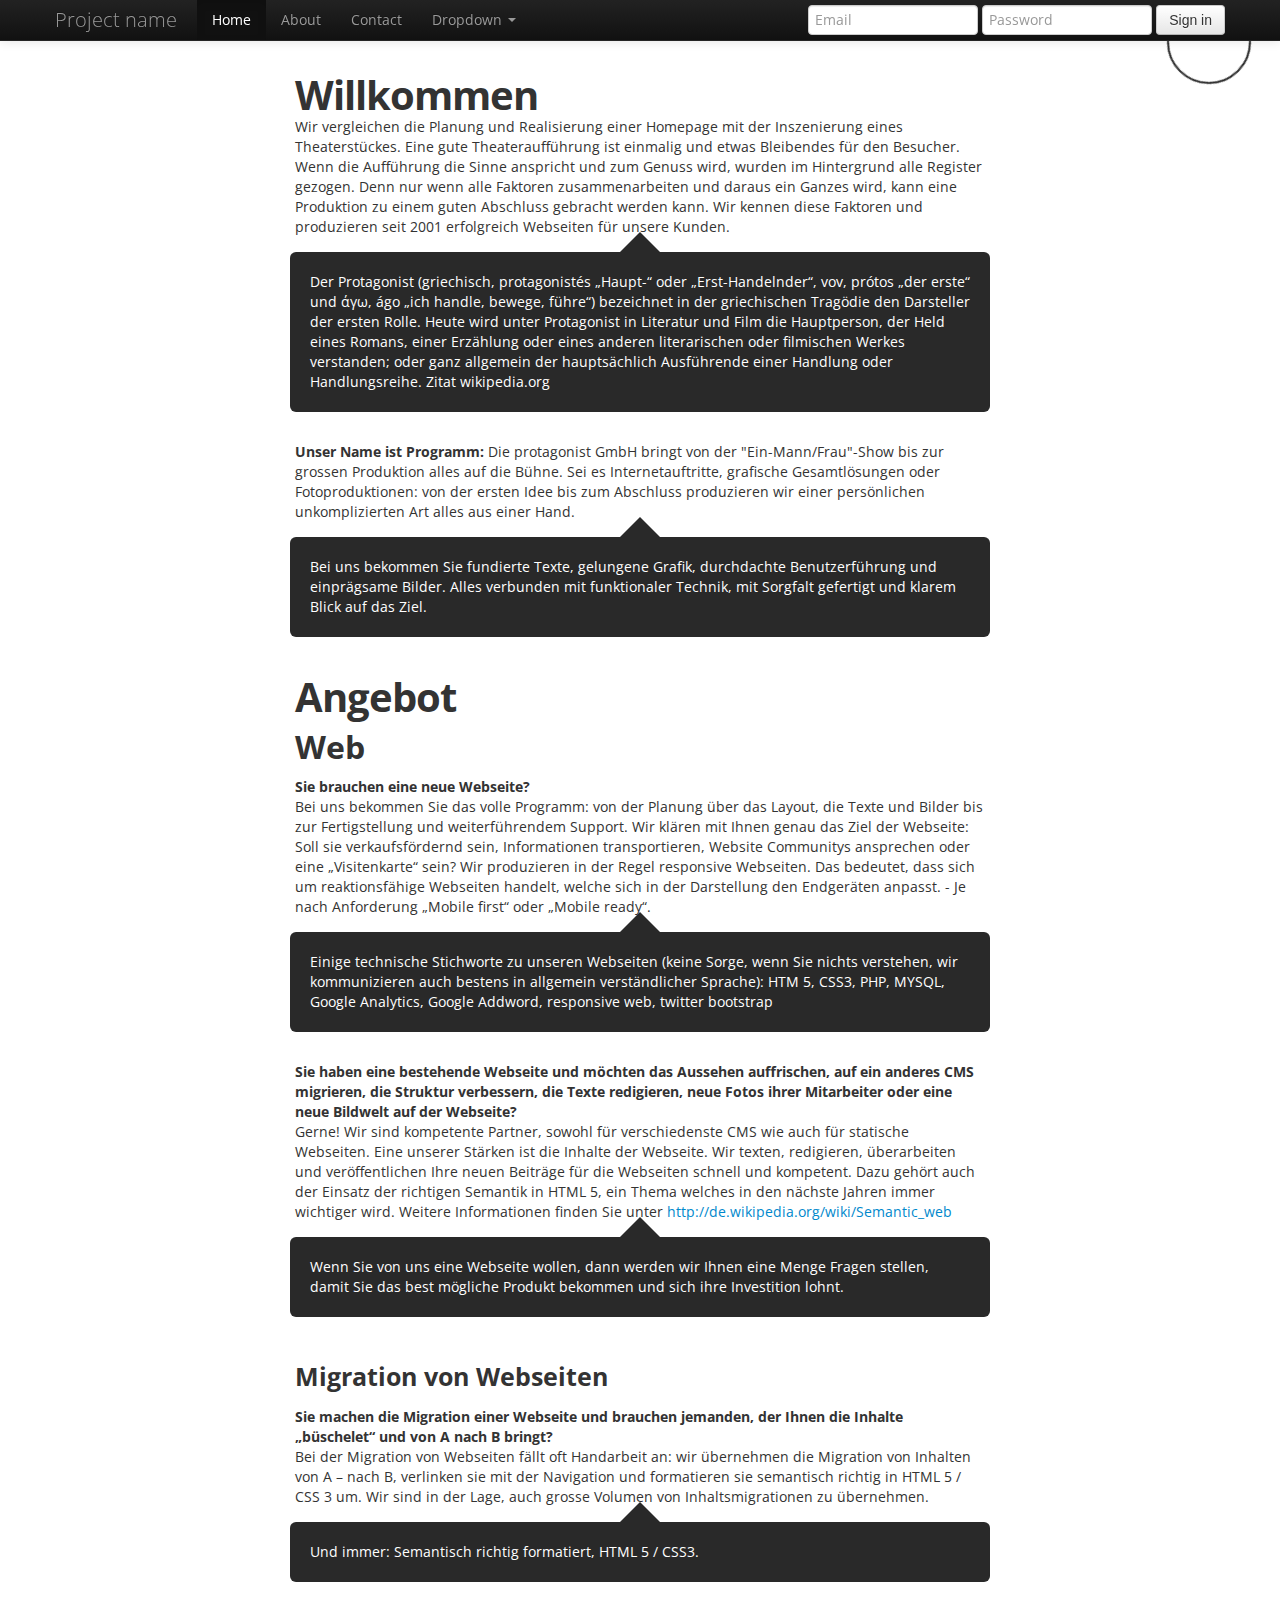
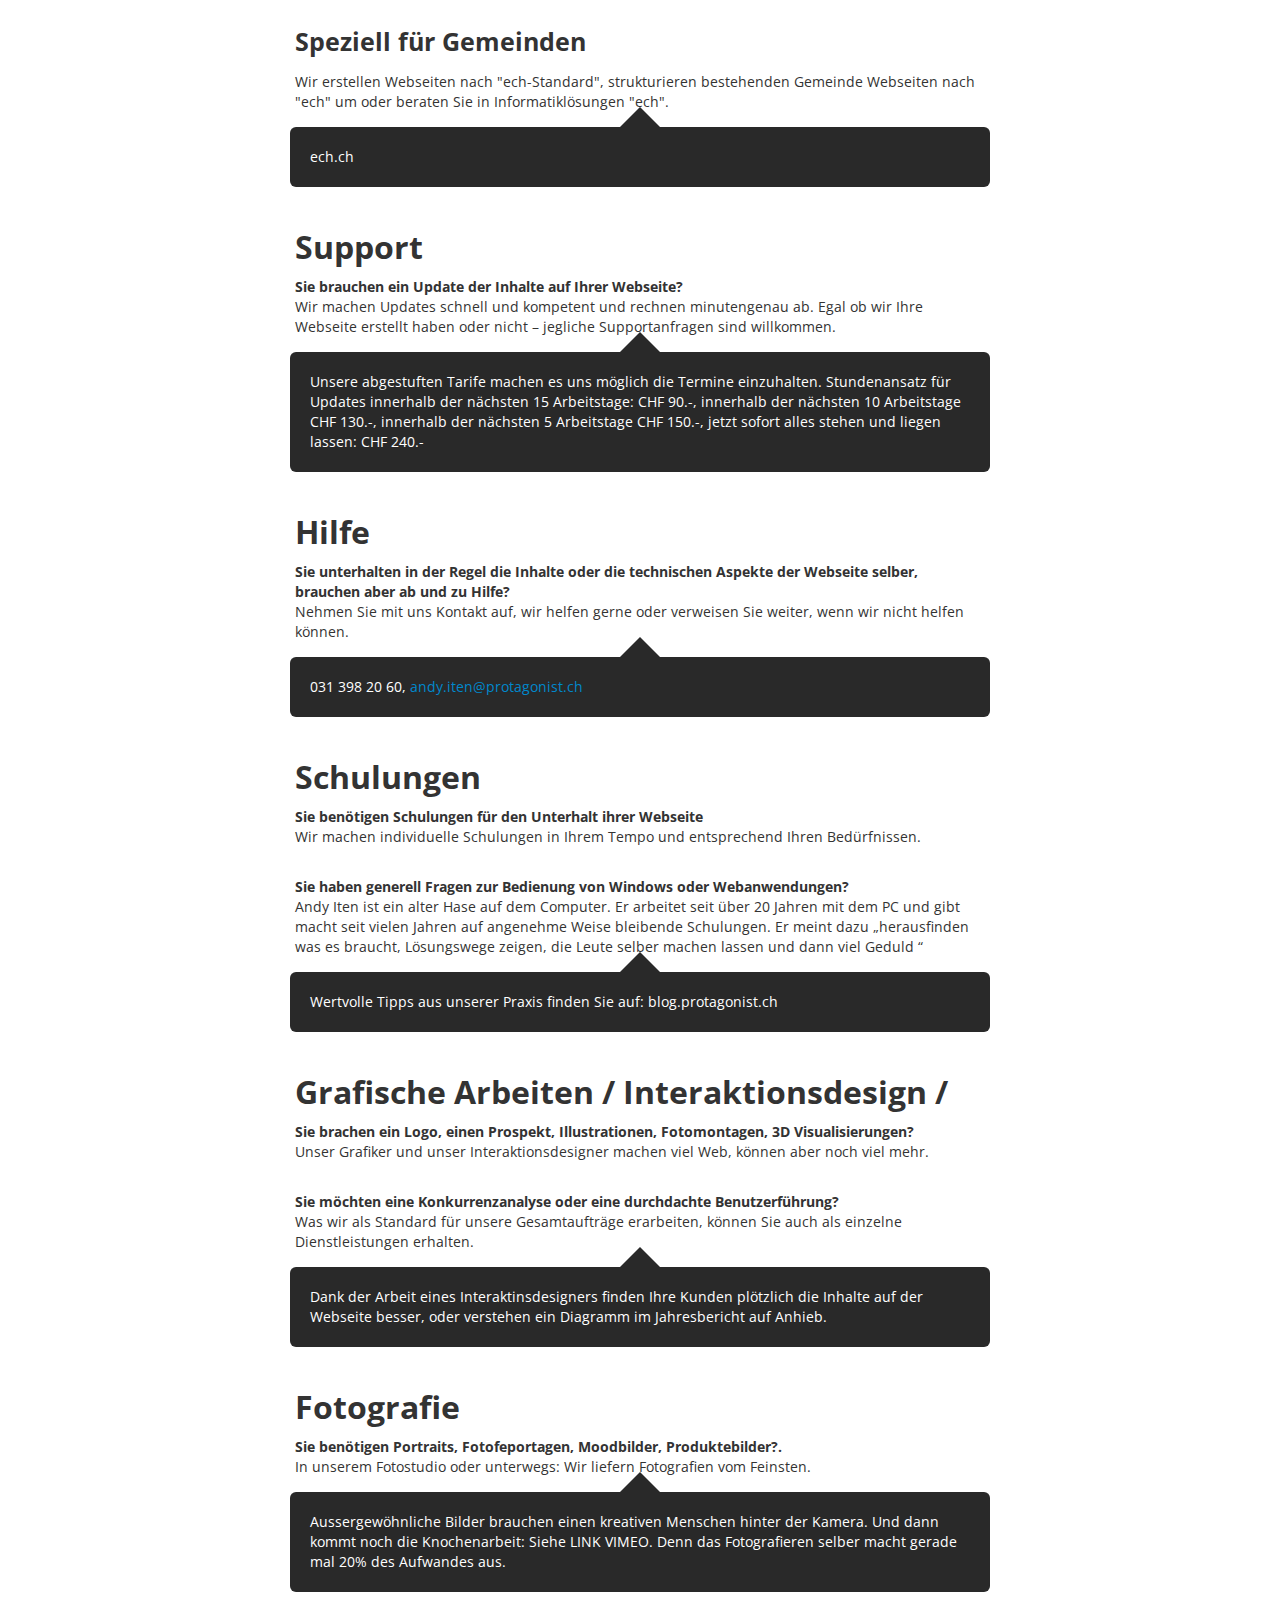
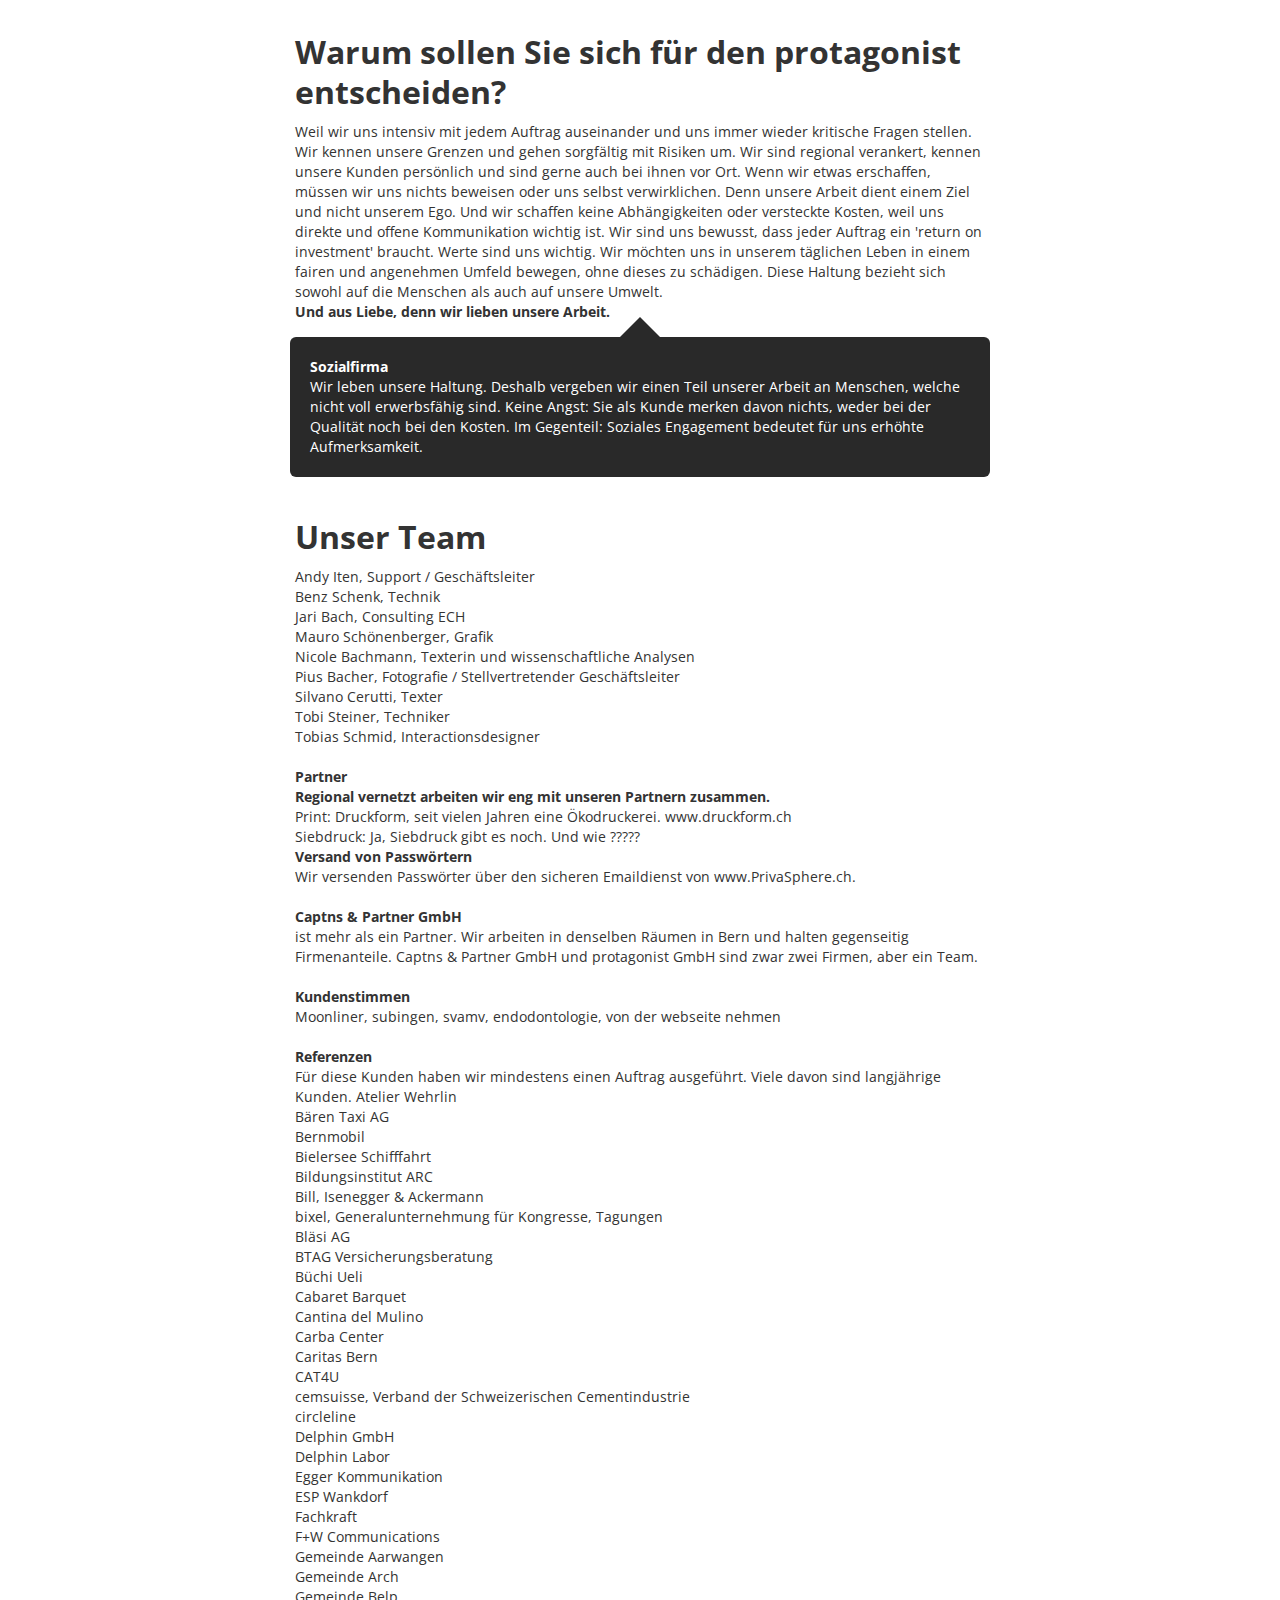
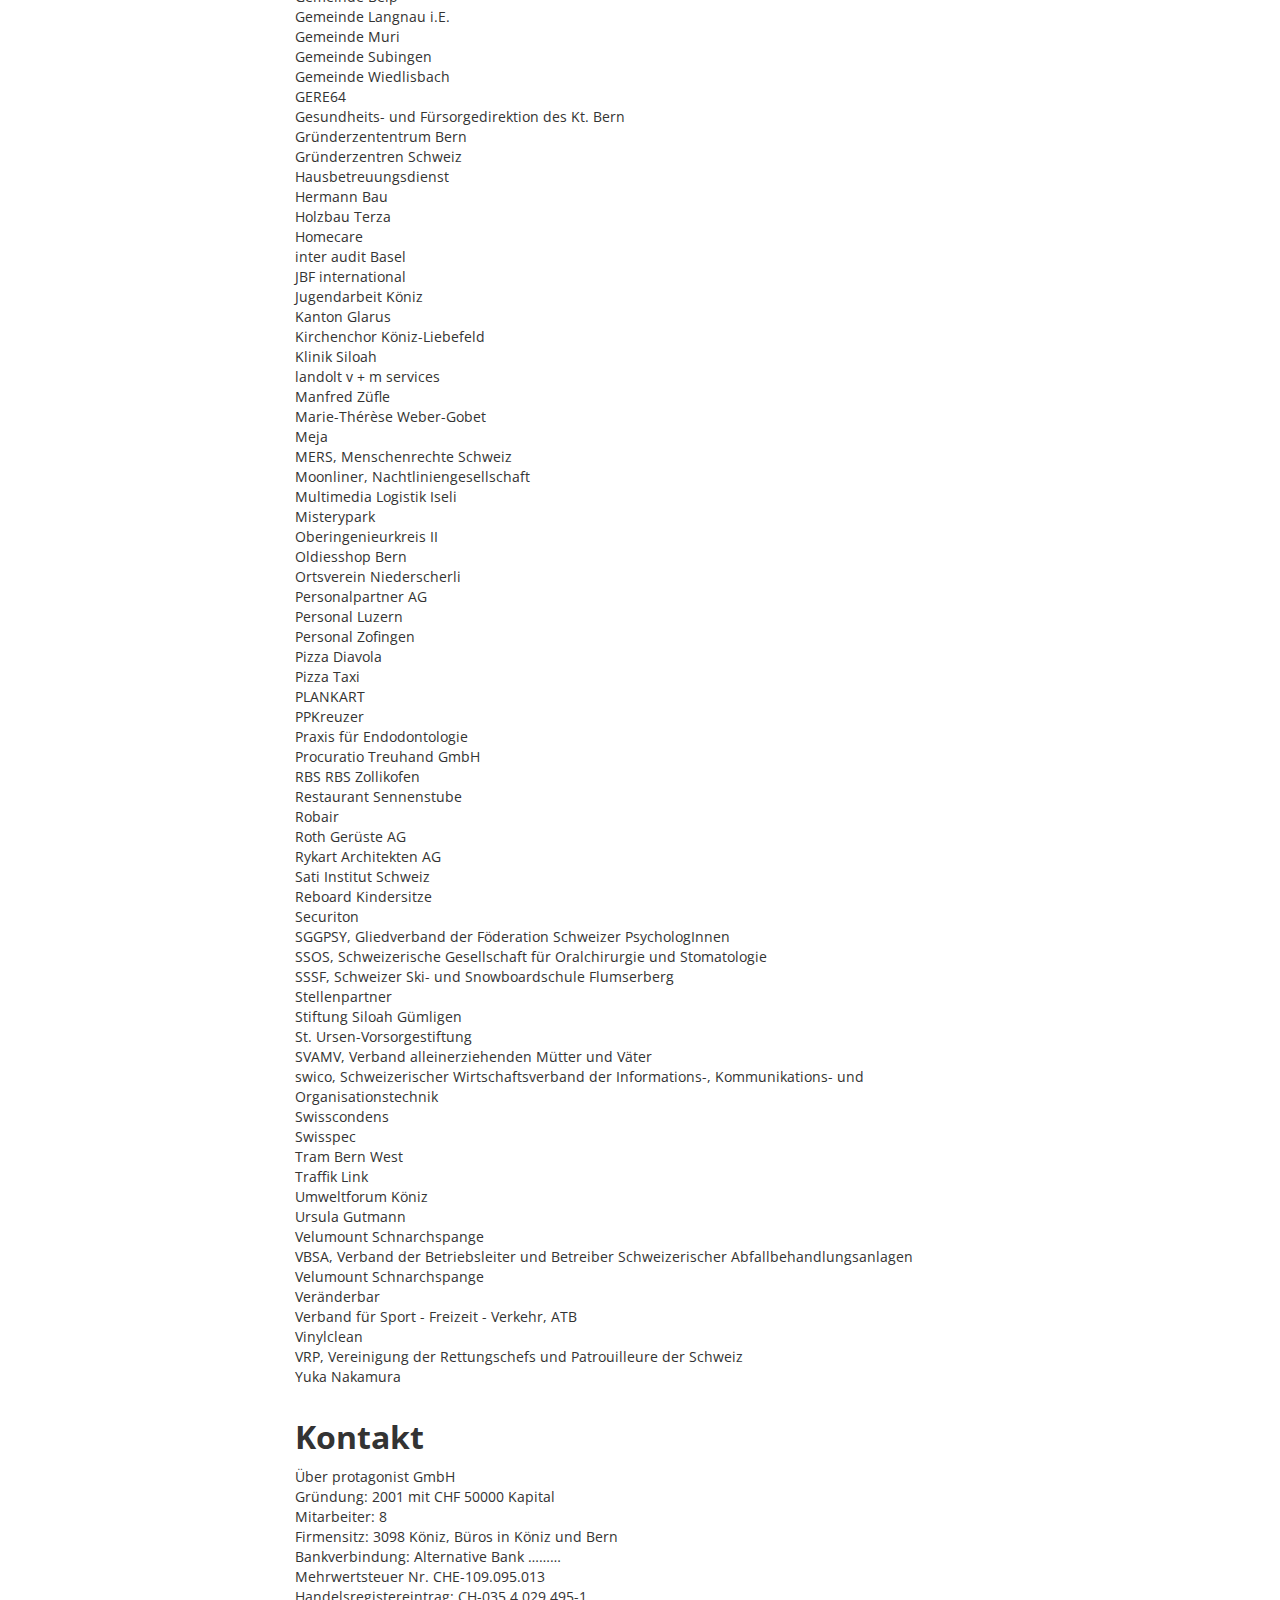
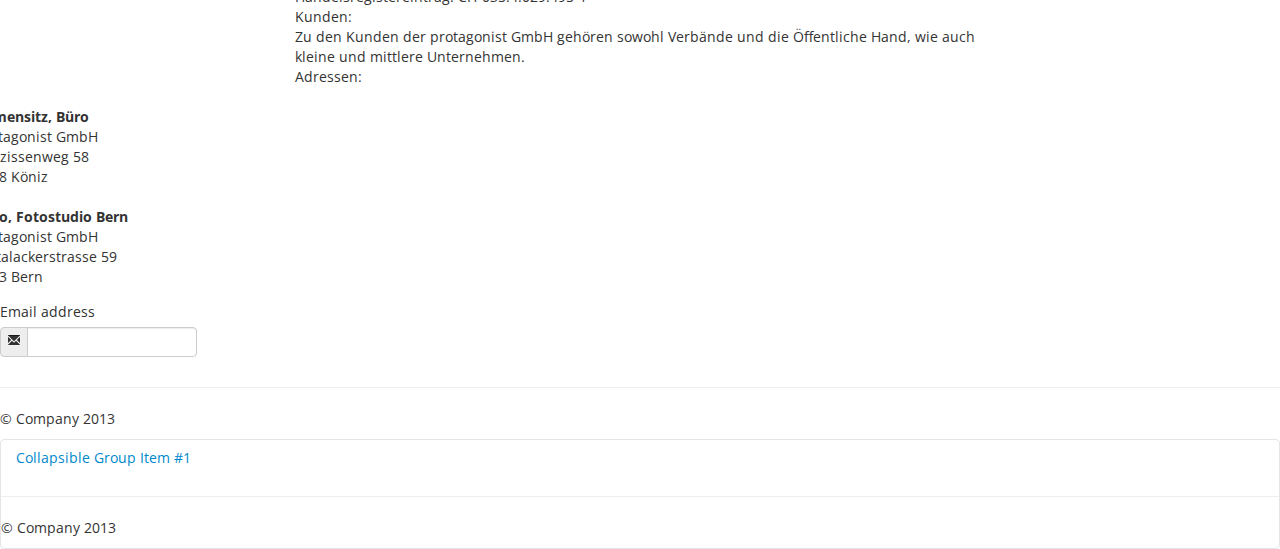
==== _index_preview.html @ 6f28ffce "Merge branch 'master' of https://github.com/tobinski/protagonist.git" ====
<!DOCTYPE html>
<html lang="de">
  <head>
    <meta charset="utf-8">
    <title>Bootstrap, from Twitter</title>
    <meta name="viewport" content="width=device-width, initial-scale=1.0">
    <meta name="description" content="">
    <meta name="author" content="">
	

    <!-- Le styles -->
    <link href="css/bootstrap.css" rel="stylesheet">
    <style type="text/css">
      body {
        padding-top: 60px;
        padding-bottom: 40px;
      }
    </style>
    <link href="css/bootstrap-responsive.css" rel="stylesheet">
    <link href="css/style.css" rel="stylesheet">

    <!-- HTML5 shim, for IE6-8 support of HTML5 elements -->
    <!--[if lt IE 9]>
      <script src="js/html5shiv.js"></script>
    <![endif]-->

    <!-- Fav and touch icons -->
    <link rel="apple-touch-icon-precomposed" sizes="144x144" href="ico/apple-touch-icon-144-precomposed.png">
    <link rel="apple-touch-icon-precomposed" sizes="114x114" href="ico/apple-touch-icon-114-precomposed.png">
    <link rel="apple-touch-icon-precomposed" sizes="72x72" href="ico/apple-touch-icon-72-precomposed.png">
    <link rel="apple-touch-icon-precomposed" href="ico/apple-touch-icon-57-precomposed.png">
    <link rel="shortcut icon" href="ico/favicon.png">
  </head>

  <body>

    <div class="navbar navbar-inverse navbar-fixed-top">
      <div class="navbar-inner">
        <div class="container">
          <button type="button" class="btn btn-navbar" data-toggle="collapse" data-target=".nav-collapse">
            <span class="icon-bar"></span>
            <span class="icon-bar"></span>
            <span class="icon-bar"></span>
          </button>
          <a class="brand" href="#">Project name</a>
          <div class="nav-collapse collapse">
            <ul class="nav">
              <li class="active"><a href="#">Home</a></li>
              <li><a href="#about">About</a></li>
              <li><a href="#contact">Contact</a></li>
              <li class="dropdown">
                <a href="#" class="dropdown-toggle" data-toggle="dropdown">Dropdown <b class="caret"></b></a>
                <ul class="dropdown-menu">
                  <li><a href="#">Action</a></li>
                  <li><a href="#">Another action</a></li>
                  <li><a href="#">Something else here</a></li>
                  <li class="divider"></li>
                  <li class="nav-header">Nav header</li>
                  <li><a href="#">Separated link</a></li>
                  <li><a href="#">One more separated link</a></li>
                </ul>
              </li>
            </ul>
            <form class="navbar-form pull-right">
              <input class="span2" type="text" placeholder="Email">
              <input class="span2" type="password" placeholder="Password">
              <button type="submit" class="btn">Sign in</button>
            </form>
          </div><!--/.nav-collapse -->
        </div>
      </div>
    </div>

    <div class="container" id="container">

      <!-- Main hero unit for a primary marketing message or call to action -->
      <div class="protago-main1">
        <h1>Willkommen</h1>
        <p>Wir vergleichen die Planung und Realisierung einer Homepage mit der Inszenierung eines Theaterstückes. 
			Eine gute Theateraufführung ist einmalig und etwas Bleibendes für den Besucher. Wenn die Aufführung die Sinne anspricht und zum Genuss wird, wurden im Hintergrund alle Register gezogen. Denn nur wenn alle Faktoren zusammenarbeiten und daraus ein Ganzes wird, kann eine Produktion zu einem guten Abschluss gebracht werden kann. Wir kennen diese Faktoren und produzieren seit 2001 erfolgreich Webseiten für unsere Kunden. 
	</p>
        
      </div>
      <div class="protago-main3">
                <p>Der Protagonist (griechisch, protagonistés „Haupt-“ oder „Erst-Handelnder“, vov, prótos „der erste“ und άγω, ágo „ich handle, bewege, führe“) bezeichnet in der griechischen Tragödie den Darsteller der ersten Rolle. 
Heute wird unter Protagonist in Literatur und Film die Hauptperson, der Held eines Romans, einer Erzählung oder eines anderen literarischen oder filmischen Werkes verstanden; oder ganz allgemein der hauptsächlich Ausführende einer Handlung oder Handlungsreihe.
Zitat wikipedia.org
	</p>
        
      </div>
      <div class="protago-main1">
                <p><strong>Unser Name ist Programm:</strong> Die protagonist GmbH bringt von der "Ein-Mann/Frau"-Show bis zur grossen Produktion alles auf die Bühne. Sei es Internetauftritte, grafische Gesamtlösungen oder Fotoproduktionen: von der ersten Idee bis zum Abschluss produzieren wir einer persönlichen unkomplizierten Art alles aus einer Hand.</p>
              </div>
			  
			  <div class="protago-main3">
                <p>Bei uns bekommen Sie fundierte Texte, gelungene Grafik, durchdachte Benutzerführung und einprägsame Bilder. Alles verbunden mit funktionaler Technik, mit Sorgfalt gefertigt und klarem Blick auf das Ziel.</p>
            </div>
	  
			  
      <div class="protago-main1">
	  <h1>Angebot</h1>
	  <h2>Web</h2>	  
                <p><strong>Sie brauchen eine neue Webseite?</strong><br />Bei uns bekommen Sie das volle Programm: von der Planung  über das Layout, die Texte und Bilder bis zur Fertigstellung und weiterführendem Support. Wir klären mit Ihnen genau das Ziel der Webseite: Soll sie verkaufsfördernd sein, Informationen transportieren, Website Communitys ansprechen oder eine „Visitenkarte“ sein?  Wir produzieren in der Regel responsive Webseiten. Das bedeutet, dass sich um reaktionsfähige Webseiten handelt,  welche sich  in der Darstellung  den Endgeräten anpasst. - Je nach Anforderung  „Mobile first“ oder „Mobile ready“. </p>
              </div>
			  
      
      <div class="protago-main3">
                <p>Einige technische Stichworte zu unseren Webseiten (keine Sorge, wenn Sie nichts verstehen, wir kommunizieren auch bestens in allgemein verständlicher Sprache):  HTM 5, CSS3, PHP, MYSQL, Google Analytics, Google Addword, responsive web, twitter bootstrap</p>
             </div>
			 
      <div class="protago-main1">
        <p><strong>Sie haben eine bestehende Webseite und möchten das Aussehen auffrischen, auf ein anderes CMS migrieren, die Struktur verbessern, die Texte redigieren, neue Fotos ihrer Mitarbeiter oder eine neue Bildwelt auf der Webseite?</strong> <br /> Gerne! Wir sind kompetente Partner, sowohl für verschiedenste CMS wie auch für statische Webseiten.  Eine unserer Stärken ist die Inhalte der Webseite. Wir texten, redigieren, überarbeiten und veröffentlichen  Ihre neuen Beiträge für die Webseiten schnell und kompetent.  Dazu gehört auch der Einsatz der richtigen Semantik  in HTML 5, ein Thema welches in den nächste Jahren immer wichtiger wird. Weitere Informationen finden Sie unter <a href="http://de.wikipedia.org/wiki/Semantic_web"> http://de.wikipedia.org/wiki/Semantic_web</a></p>
             </div>
      <div class="protago-main3">
        <p>Wenn Sie von uns eine Webseite wollen, dann werden wir Ihnen eine Menge Fragen stellen, damit Sie das best mögliche Produkt bekommen und sich ihre Investition lohnt. </p>
             </div>
      <div class="protago-main1">
        <h3>Migration von Webseiten</h3>
        <p><strong>Sie machen die Migration einer Webseite und brauchen jemanden, der Ihnen die Inhalte „büschelet“ und von A nach B bringt?</strong><br /> Bei der Migration von Webseiten fällt oft Handarbeit an: wir übernehmen die Migration von Inhalten von A – nach B, verlinken sie mit der Navigation und formatieren sie semantisch richtig in HTML 5 / CSS 3 um.  Wir sind in der Lage, auch grosse Volumen von Inhaltsmigrationen zu übernehmen.  </p>
           </div>
		   
      <div class="protago-main3">        
        <p>Und immer: Semantisch richtig formatiert, HTML 5 / CSS3.  </p>
            </div>
	  
	  
      <div class="protago-main1">
        <h3>Speziell für Gemeinden</h3>
        <p>Wir erstellen Webseiten nach "ech-Standard", strukturieren bestehenden Gemeinde Webseiten nach "ech" um oder beraten Sie in Informatiklösungen "ech". </p>
              </div>
	  
      <div class="protago-main3">
                <p>ech.ch  </p>
              </div>
			  
      <div class="protago-main1">
        <h2>Support</h2>
        <p><strong>Sie brauchen ein Update der Inhalte auf  Ihrer Webseite?</strong><br /> Wir machen Updates schnell und kompetent und rechnen minutengenau ab. Egal ob wir Ihre Webseite erstellt haben oder nicht – jegliche Supportanfragen sind willkommen. </p>
              </div>
			 
		<div class="protago-main3">
                <p>Unsere abgestuften Tarife machen es uns möglich die Termine einzuhalten.  Stundenansatz für Updates innerhalb der nächsten 15 Arbeitstage: CHF 90.-, innerhalb der nächsten 10 Arbeitstage CHF 130.-, innerhalb der nächsten 5 Arbeitstage CHF 150.-, jetzt sofort alles stehen und liegen lassen: CHF 240.-</p>
              </div>
			  
		<div class="protago-main1">
        <h2>Hilfe</h2>
        <p><strong>Sie unterhalten in der Regel die Inhalte oder die technischen Aspekte der Webseite selber, brauchen aber ab und zu Hilfe? </strong><br /> Nehmen Sie mit uns Kontakt auf, wir helfen gerne oder verweisen Sie weiter, wenn wir nicht helfen können. </p>
              </div>
			  
		<div class="protago-main3">
                <p>031 398 20 60, <a href="mailto:"andy.iten@protagonist.ch </a>andy.iten@protagonist.ch</a></p>
              </div>
			  
		<div class="protago-main1">
        <h2>Schulungen</h2>
        <p><strong>Sie benötigen Schulungen für den Unterhalt ihrer Webseite</strong><br /> Wir machen individuelle Schulungen in Ihrem Tempo und entsprechend Ihren Bedürfnissen. </p><br />
		<p><strong>Sie haben generell Fragen zur Bedienung von Windows oder Webanwendungen? </strong><br /> Andy Iten ist ein alter Hase auf dem Computer. Er arbeitet seit über 20 Jahren mit dem PC und gibt macht seit vielen Jahren auf angenehme Weise bleibende Schulungen.  Er meint dazu „herausfinden was es braucht, Lösungswege zeigen, die Leute selber machen lassen und dann viel Geduld “ </p>
              </div>
		
		<div class="protago-main3">
                <p>Wertvolle Tipps aus unserer Praxis finden Sie auf: blog.protagonist.ch</p>
              </div>	

		<div class="protago-main1">
        <h2>Grafische Arbeiten / Interaktionsdesign / </h2>
        <p><strong>Sie brachen ein Logo, einen Prospekt, Illustrationen, Fotomontagen, 3D Visualisierungen? </strong><br /> Unser Grafiker und unser Interaktionsdesigner machen viel Web, können aber noch viel mehr. </p><br />
		 <p><strong>Sie möchten eine Konkurrenzanalyse oder eine durchdachte Benutzerführung? </strong><br /> Was wir als Standard für unsere Gesamtaufträge erarbeiten, können Sie auch als einzelne Dienstleistungen erhalten.  </p>
              </div>	

		<div class="protago-main3">
                <p>Dank der Arbeit eines Interaktinsdesigners finden Ihre Kunden plötzlich die Inhalte auf der Webseite besser, oder verstehen ein Diagramm im Jahresbericht auf Anhieb. </p>
              </div>	

		<div class="protago-main1">
        <h2>Fotografie</h2>
        <p><strong>Sie benötigen Portraits, Fotofeportagen, Moodbilder, Produktebilder?. </strong><br /> In unserem Fotostudio oder unterwegs: Wir liefern Fotografien vom Feinsten.  </p>
              </div>		
		
		<div class="protago-main3">
                <p>Aussergewöhnliche Bilder brauchen einen kreativen Menschen hinter der Kamera. Und dann kommt noch die Knochenarbeit: Siehe LINK VIMEO. Denn das Fotografieren selber macht gerade mal 20% des Aufwandes aus.   </p>
              </div>	
		
		<div class="protago-main1">
        <h2>Warum sollen Sie sich für den protagonist entscheiden? </h2>
        <p>Weil wir uns intensiv mit jedem Auftrag auseinander und uns immer wieder kritische Fragen stellen. Wir kennen unsere Grenzen und gehen sorgfältig mit Risiken um. 
		Wir sind regional verankert, kennen unsere Kunden persönlich und sind gerne auch bei ihnen vor Ort. Wenn wir etwas erschaffen, müssen wir uns nichts beweisen oder uns selbst verwirklichen. Denn unsere Arbeit dient  einem Ziel und nicht unserem Ego. Und wir schaffen keine Abhängigkeiten oder  versteckte Kosten, weil uns direkte und offene Kommunikation wichtig ist. 
		Wir sind uns bewusst, dass jeder Auftrag ein 'return on investment' braucht.  
		Werte sind uns wichtig. Wir möchten uns in unserem täglichen Leben in einem fairen und angenehmen Umfeld bewegen, ohne dieses zu schädigen. Diese Haltung bezieht sich sowohl  auf die Menschen als auch auf unsere Umwelt. <br />
			<strong>Und aus Liebe, denn wir lieben unsere Arbeit. </strong>
			</p>
              </div>

		<div class="protago-main3">
                <p><strong>Sozialfirma</strong><br />
		Wir leben unsere Haltung. Deshalb vergeben wir einen Teil unserer Arbeit an Menschen, welche  nicht voll erwerbsfähig sind.  Keine Angst: Sie als Kunde merken davon nichts, weder bei der Qualität noch bei den Kosten.  Im Gegenteil: Soziales Engagement bedeutet für uns erhöhte Aufmerksamkeit.  
			</p>
              </div>			
			  
		<div class="protago-main1">
        <h2>Unser Team</h2>
        <p>Andy Iten, Support / Geschäftsleiter<br />
			Benz Schenk, Technik<br />
			Jari Bach, Consulting ECH<br />
			Mauro Schönenberger,  Grafik<br />
			Nicole Bachmann,  Texterin und wissenschaftliche Analysen <br />
			Pius Bacher,  Fotografie / Stellvertretender Geschäftsleiter<br />
			Silvano Cerutti, Texter <br />
			Tobi Steiner, Techniker<br />
			Tobias Schmid,  Interactionsdesigner<br />
			</p>
              </div>	

		<div class="protago-main1">
                <p><strong>Partner</strong><br />
		<strong>Regional vernetzt arbeiten wir eng mit unseren Partnern zusammen. </strong><br />
			Print: Druckform, seit vielen Jahren eine Ökodruckerei. www.druckform.ch<br />
			Siebdruck: Ja, Siebdruck gibt es noch. Und wie ?????<br />
			<strong>Versand von Passwörtern</strong><br />
			Wir versenden Passwörter über den sicheren Emaildienst von www.PrivaSphere.ch. 
  			</p>
              </div>
			  
		<div class="protago-main1">
                <p><strong>Captns & Partner GmbH</strong><br />
		ist mehr als ein Partner. Wir arbeiten in denselben Räumen in Bern und halten gegenseitig Firmenanteile.  Captns & Partner GmbH und protagonist GmbH sind zwar zwei Firmen, aber ein Team. 
  			</p>
              </div>
			  
		<div class="protago-main1">
                <p><strong>Kundenstimmen</strong><br />
		Moonliner, subingen, svamv, endodontologie, von der webseite nehmen
  			</p>
              </div>
		
	<div class="protago-main1">
                <p><strong>Referenzen</strong><br />
		Für diese Kunden haben wir mindestens einen Auftrag ausgeführt. Viele davon sind langjährige Kunden.
Atelier Wehrlin<br />
Bären Taxi AG<br />
Bernmobil<br />
Bielersee Schifffahrt<br />
Bildungsinstitut ARC<br />
Bill, Isenegger & Ackermann<br />
bixel, Generalunternehmung für Kongresse, Tagungen<br />
Bläsi AG<br />
BTAG Versicherungsberatung<br />
Büchi Ueli<br />
Cabaret Barquet<br />
Cantina del Mulino<br />
Carba Center<br />
Caritas Bern<br />
CAT4U<br />
cemsuisse, Verband der Schweizerischen Cementindustrie<br />
circleline<br />
Delphin GmbH<br />
Delphin Labor<br />
Egger Kommunikation<br />
ESP Wankdorf<br />
Fachkraft<br />
F+W Communications<br />
Gemeinde Aarwangen<br />
Gemeinde Arch<br />
Gemeinde Belp<br />
Gemeinde Langnau i.E.<br />
Gemeinde Muri<br />
Gemeinde Subingen<br />
Gemeinde Wiedlisbach<br />
GERE64<br />
Gesundheits- und Fürsorgedirektion des Kt. Bern<br />
Gründerzententrum Bern<br />
Gründerzentren Schweiz<br />
Hausbetreuungsdienst<br />
Hermann Bau<br />
Holzbau Terza<br />
Homecare<br />
inter audit Basel<br />
JBF international<br />
Jugendarbeit Köniz<br />
Kanton Glarus<br />
Kirchenchor Köniz-Liebefeld<br />
Klinik Siloah<br />
landolt v + m services<br />
Manfred Züfle<br />
Marie-Thérèse Weber-Gobet<br />
Meja<br />
MERS, Menschenrechte Schweiz<br />
Moonliner, Nachtliniengesellschaft<br />
Multimedia Logistik Iseli<br />
Misterypark<br />
Oberingenieurkreis II<br />
Oldiesshop Bern<br />
Ortsverein Niederscherli<br />
Personalpartner AG<br />
Personal Luzern<br />
Personal Zofingen<br />
Pizza Diavola<br />
Pizza Taxi<br />
PLANKART<br />
PPKreuzer<br />
Praxis für Endodontologie<br />
Procuratio Treuhand GmbH<br />
RBS RBS Zollikofen<br />
Restaurant Sennenstube<br />
Robair<br />
Roth Gerüste AG<br />
Rykart Architekten AG<br />
Sati Institut Schweiz<br />
Reboard Kindersitze<br />
Securiton<br />
SGGPSY, Gliedverband der Föderation Schweizer PsychologInnen<br />
SSOS, Schweizerische Gesellschaft für Oralchirurgie und Stomatologie<br />
SSSF, Schweizer Ski- und Snowboardschule Flumserberg<br />
Stellenpartner<br />
Stiftung Siloah Gümligen<br />
St. Ursen-Vorsorgestiftung<br />
SVAMV, Verband alleinerziehenden Mütter und Väter<br />
swico, Schweizerischer Wirtschaftsverband der Informations-, Kommunikations- und Organisationstechnik<br />
Swisscondens<br />
Swisspec<br />
Tram Bern West<br />
Traffik Link<br />
Umweltforum Köniz<br />
Ursula Gutmann<br />
Velumount Schnarchspange<br />
VBSA, Verband der Betriebsleiter und Betreiber Schweizerischer Abfallbehandlungsanlagen<br />
Velumount Schnarchspange<br />
Veränderbar<br />
Verband für Sport - Freizeit - Verkehr, ATB<br />
Vinylclean<br />
VRP, Vereinigung der Rettungschefs und Patrouilleure der Schweiz<br />
Yuka Nakamura<br />

  			</p>
              </div>		  
		
		<div class="protago-main1">
        <h2>Kontakt </h2>
        <p> Über protagonist GmbH<br />
Gründung: 2001 mit CHF 50000 Kapital<br />
Mitarbeiter: 8 <br />
Firmensitz: 3098 Köniz,  Büros in Köniz und Bern<br />
Bankverbindung:  Alternative Bank ………<br />
Mehrwertsteuer Nr. CHE-109.095.013<br />
Handelsregistereintrag: CH-035.4.029.495-1<br />
Kunden:<br />
Zu den Kunden der protagonist GmbH gehören sowohl Verbände und die Öffentliche Hand, wie auch kleine und mittlere Unternehmen. <br />
Adressen:<br />
</p>
              </div>
			  
 		  

</div>

      <!-- Example row of columns -->
      <div class="row">
               <div class="protago-main1">
                    <p><strong>Firmensitz, Büro</strong><br />
protagonist GmbH<br />
Narzissenweg 58<br />
3098 Köniz<br />
</p>
          
       </div>
        <div class="protago-main1">
                    <p><strong>Büro, Fotostudio Bern </strong><br />
protagonist GmbH<br />
Spitalackerstrasse 59<br />
3013 Bern<br />
</p>
          
        </div>
      </div>
	  <div class="control-group">
    <label class="control-label" for="inputIcon">Email address</label>
    <div class="controls">
    <div class="input-prepend">
    <span class="add-on"><i class="icon-envelope"></i></span>
    <input class="span2" id="inputIcon" type="text">
    </div>
    </div>
    </div>

      <hr>

      <footer>
        <p>&copy; Company 2013</p>
      </footer>

    </div> <!-- /container -->

   
	
<div class="accordion" id="accordion2">
<div class="accordion-group">
<div class="accordion-heading">
<a class="accordion-toggle" data-toggle="collapse" data-parent="#accordion2" href="#collapseOne">
Collapsible Group Item #1
</a>
 <!-- Le javascript
    ================================================== -->
    <!-- Placed at the end of the document so the pages load faster -->
	<script src="http://code.jquery.com/jquery-1.9.1.min.js"></script>
	<script src="js/bootstrap.js"></script>    


  </body>
</html>

      <hr>

      <footer>
        <p>&copy; Company 2013</p>
      </footer>

    </div> <!-- /container -->

    <!-- Le javascript
    ================================================== -->
    <!-- Placed at the end of the document so the pages load faster -->
    <script src="js/jquery.1.9.1.min.js"></script>
    <script src="js/bootstrap.js"></script>
    <script src="js/jquery.scrolling-paralex.js"></script>
    <script src="js/main.js"></script>
  </body>
</html>
---- css/style.css ----
@import url(http://fonts.googleapis.com/css?family=Open+Sans);

body, h1, h2, h3, h4, h5, h6, p, input, textarea {
	font-family: 'Open Sans', "Helvetica Neue", Helvetica, Arial, sans-serif !important;;
}

body {
	height:5000px

}

.container {
	width:700px;
}

.paralex {
/*	-moz-transform-origin: 50% 50%;
-ms-transform-origin: 50% 50%;
-o-transform-origin: 50% 50%;
-webkit-transform-origin: 50% 50%;
transform-origin: 50% 50%;
*/	background:transparent;
	border:2px solid #2d2d2d;

	border-radius: 100px;
	-webkit-border-radius: 100px;
	-moz-border-radius: 100px;
	border-top-right-radius: 0;
	-webkit-border-top-right-radius: 0;
	-moz-border-radius-topright: 0;

	transform: rotate(-45deg);
	-webkit-transform: rotate(-45deg);
	-moz-transform: rotate(-45deg);
	-o-transform: rotate(-45deg);
	-ms-transform: rotate(-45deg);
}

/**************
* Style 1
*************/
.protago-main1 {
	background-color: transparent;;
	padding:5px;
}

.protago-main1 h1 {
	color: inherit;
	font-size: 40px;
	letter-spacing: -1px;
	line-height: 1;
	margin-bottom: 2px;
}

/**************
* Style 2
*************/
.protago-main2 {
 	background-color: #EEEEEE;
    border-radius: 6px 6px 6px 6px;
    padding:20px;
    margin-bottom: 10px
}

.protago-main2 h1 {
	color: inherit;
	font-size: 40px;
	letter-spacing: -1px;
	line-height: 1;
	margin-bottom: 2px;
}

/**************
* Style 3
*************/
.protago-main3 {
    padding:20px;
    padding-bottom:10px;
    margin-bottom: 25px;
    background: #292929;
/*    background:radial-gradient(center,
                            ellipse closest-side,
                            yellow 0%,
                            blue 25%,
                            white 75%);

    background-color:linear-gradiance #292929;

*/ 	border-radius: 6px 6px 6px 6px;
	position: relative;
}

.protago-main3:after
{
  content: '';
  position: absolute;
  width: 0;
  height: 0;
  border: 20px solid;
  border-color:transparent;
  border-bottom-color: #292929;
  bottom: 100%;
  left: 50%;
  margin-left: -20px;
}
.protago-main3 {
	color:#fff;
}
.protago-main3 h1 {
	color: #fff;
	font-size: 40px;
	letter-spacing: -1px;
	line-height: 1;
	margin-bottom: 2px;
}
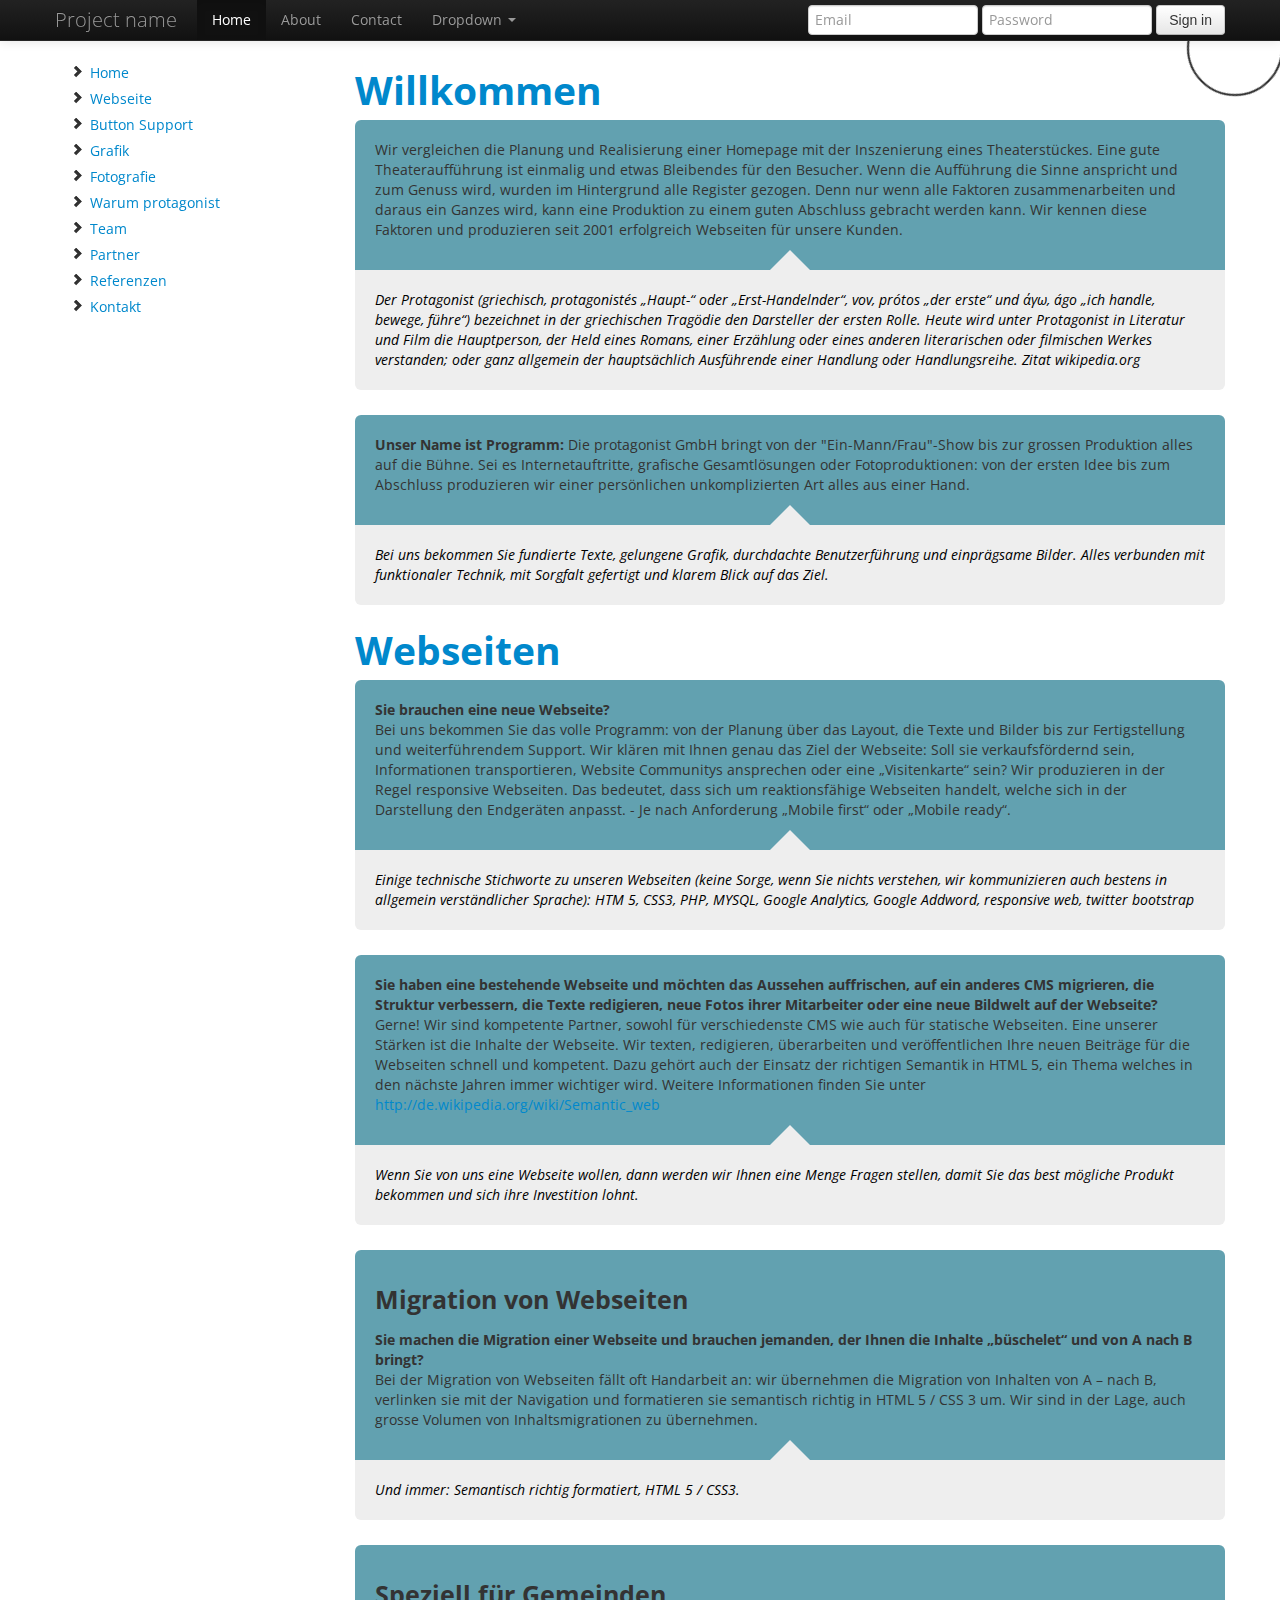
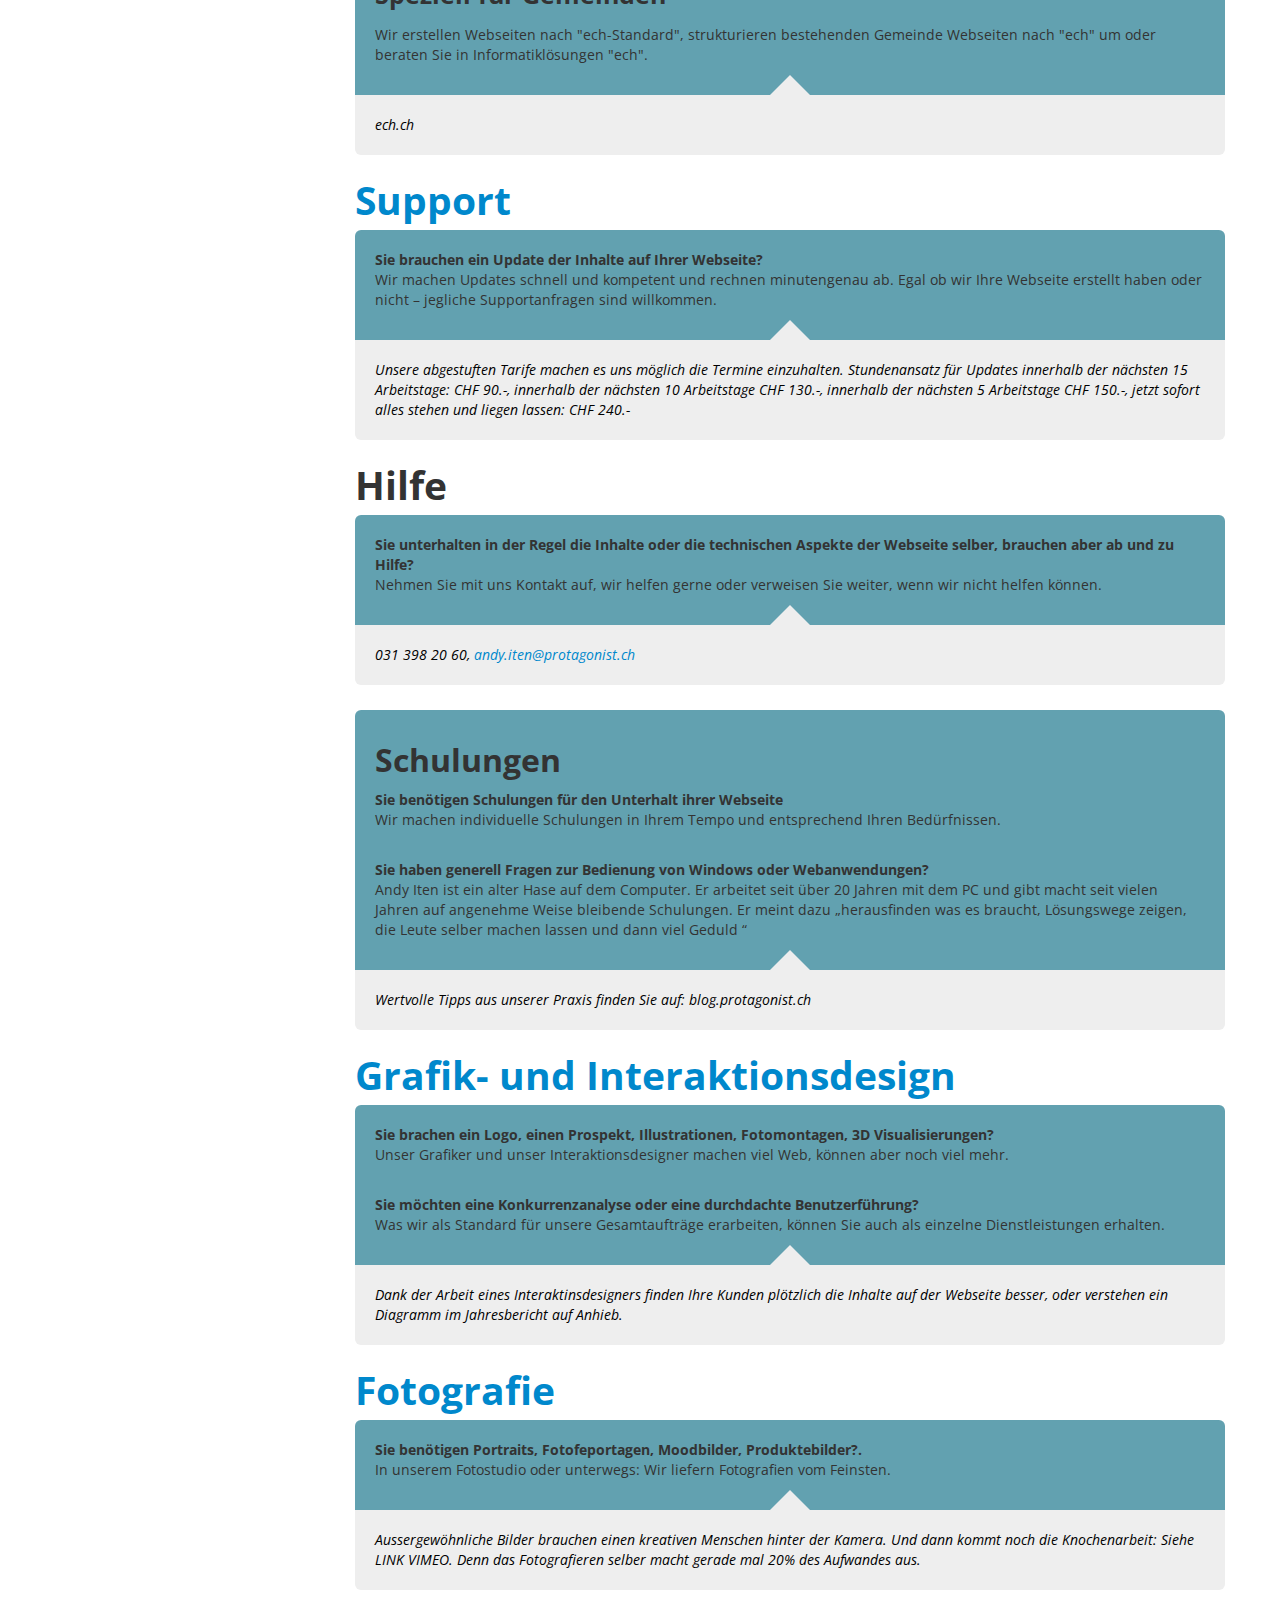
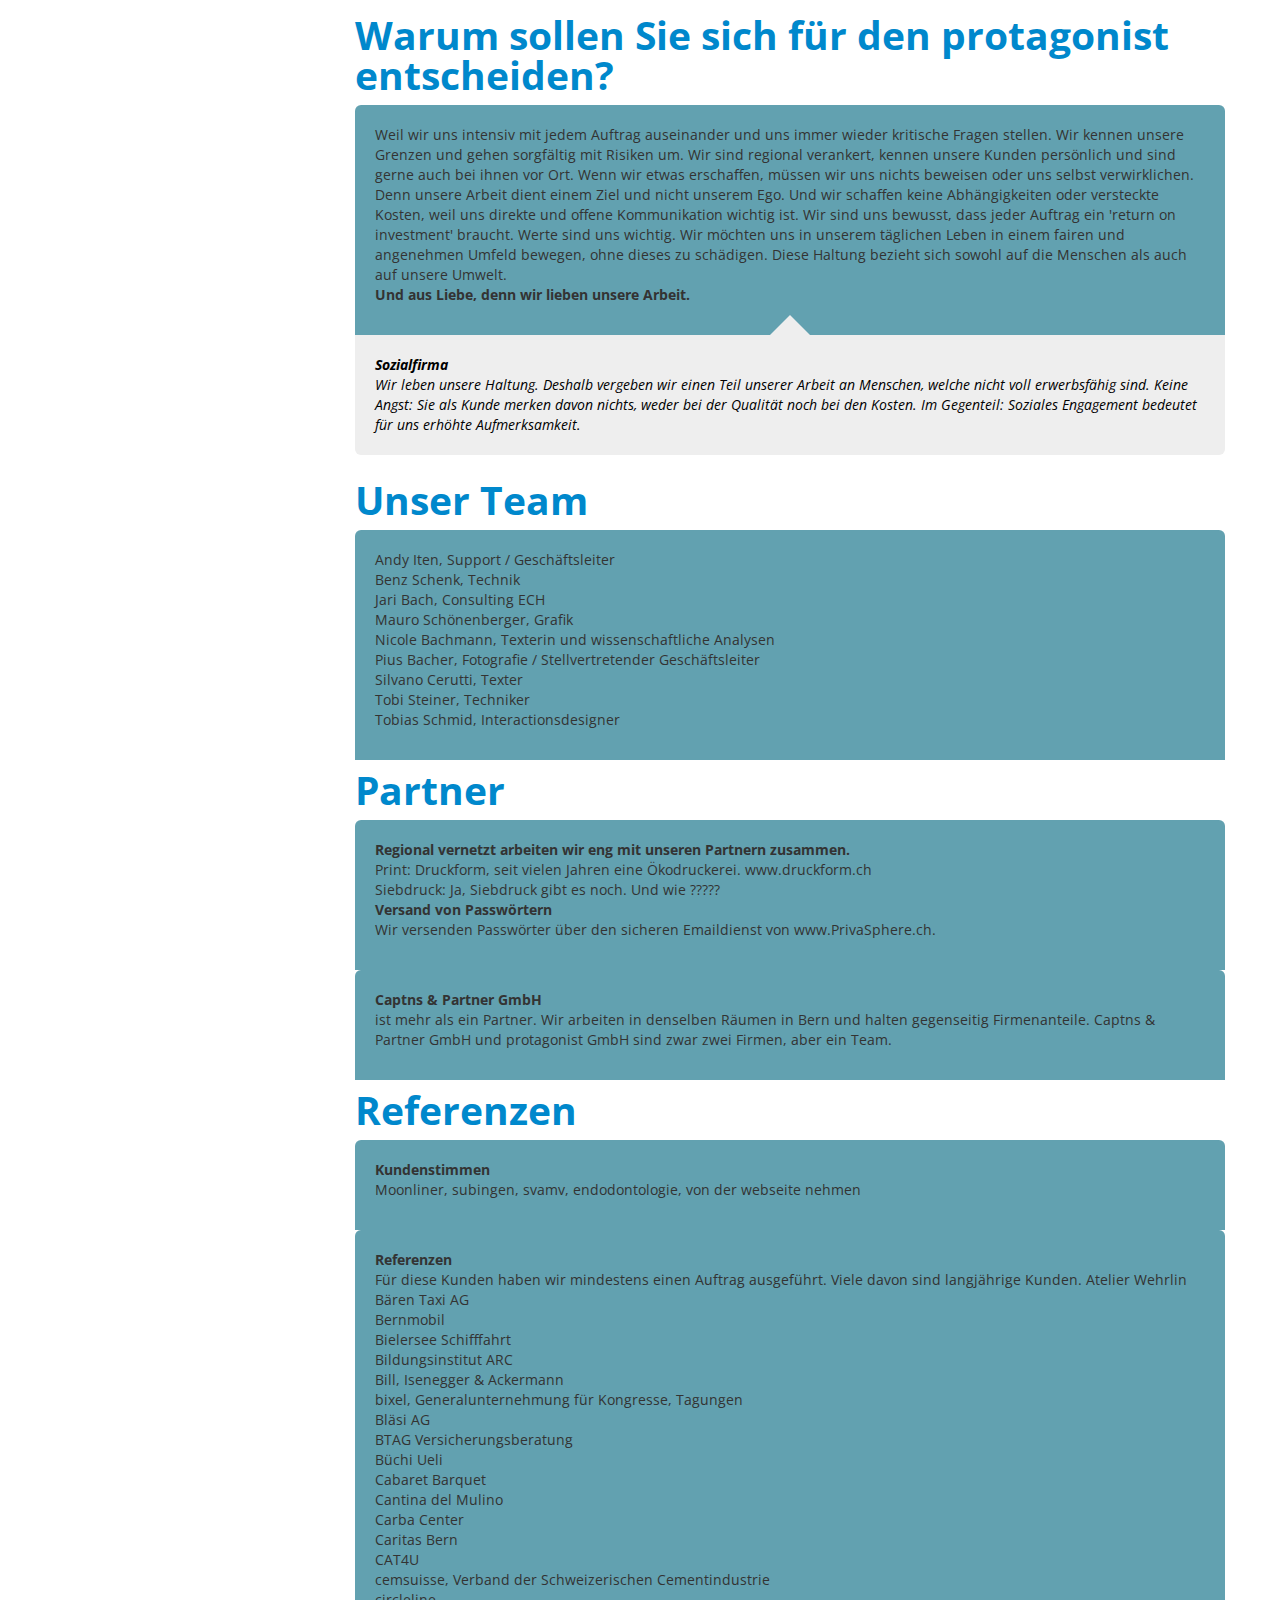
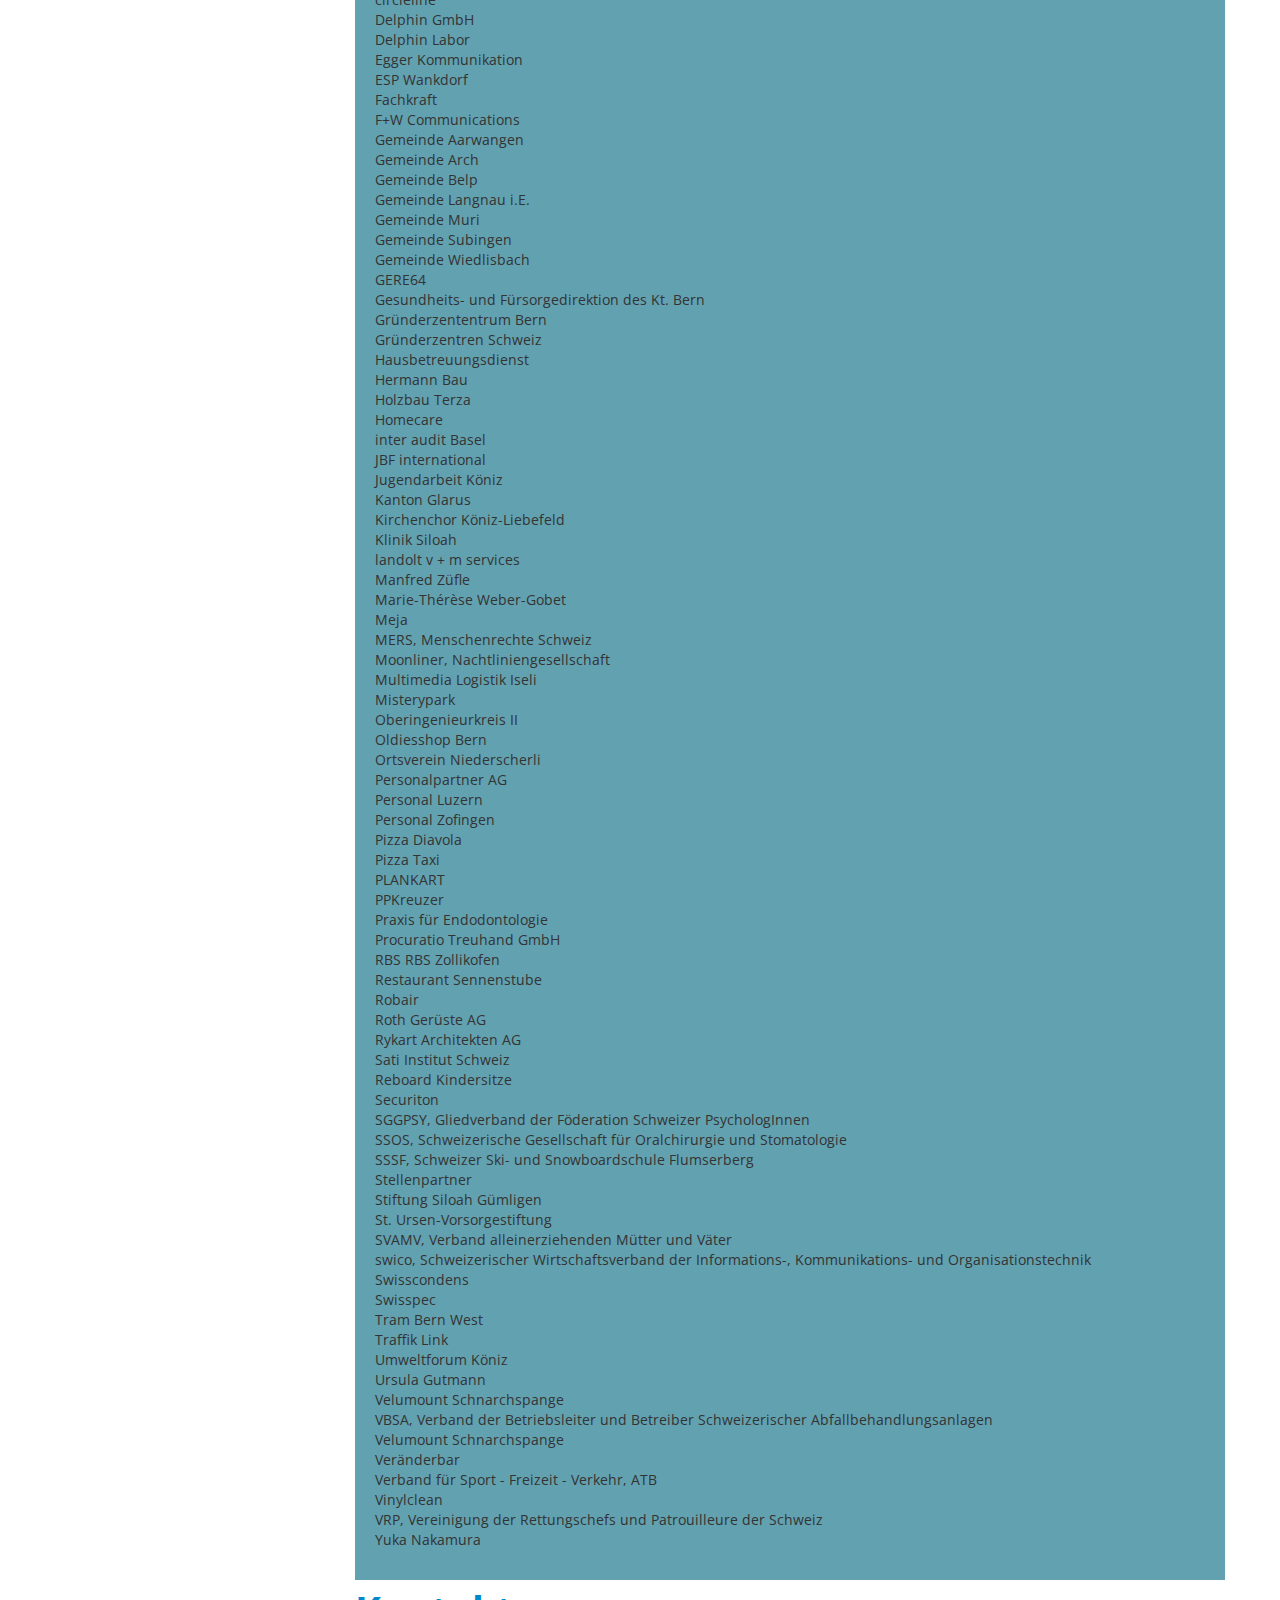
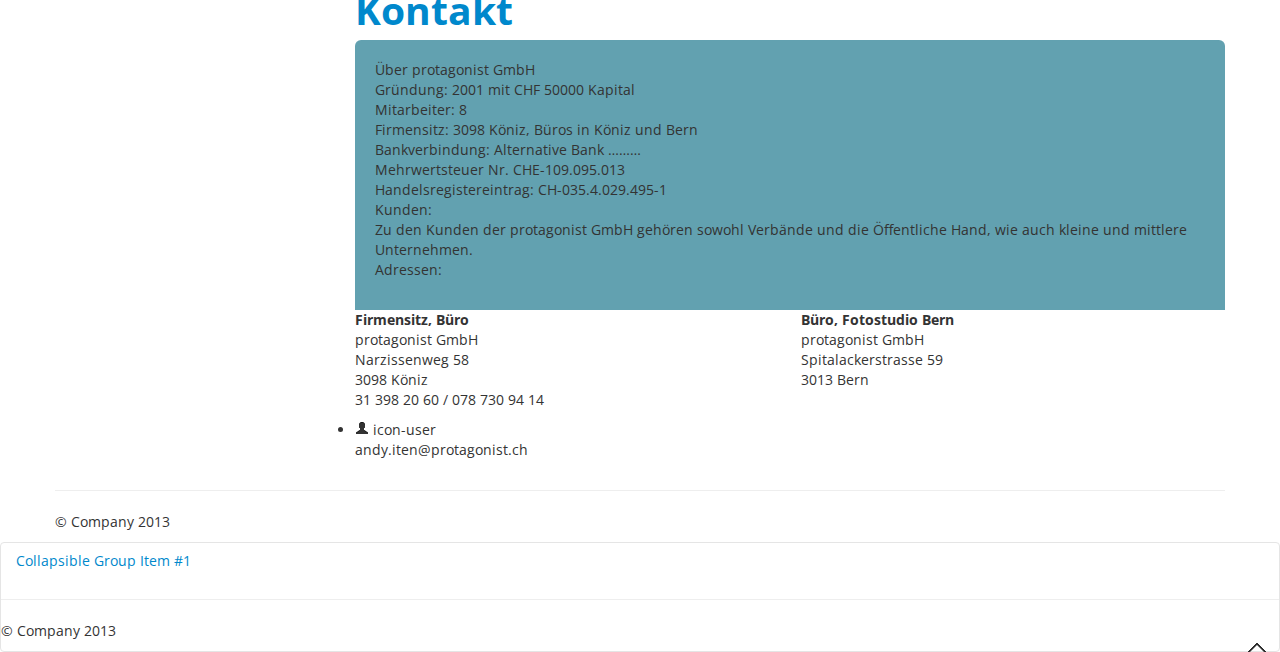
==== commit 245f3816: "Signed-off-by: protagonistAndy <andy.iten@protagonist.ch>" ====
--- a/_index_preview.html
+++ b/_index_preview.html
@@ -6,7 +6,7 @@
     <meta name="viewport" content="width=device-width, initial-scale=1.0">
     <meta name="description" content="">
     <meta name="author" content="">
-	
+
 
     <!-- Le styles -->
     <link href="css/bootstrap.css" rel="stylesheet">
@@ -72,314 +72,327 @@
     </div>
 
     <div class="container" id="container">
-
-      <!-- Main hero unit for a primary marketing message or call to action -->
-      <div class="protago-main1">
-        <h1>Willkommen</h1>
-        <p>Wir vergleichen die Planung und Realisierung einer Homepage mit der Inszenierung eines Theaterstückes. 
-			Eine gute Theateraufführung ist einmalig und etwas Bleibendes für den Besucher. Wenn die Aufführung die Sinne anspricht und zum Genuss wird, wurden im Hintergrund alle Register gezogen. Denn nur wenn alle Faktoren zusammenarbeiten und daraus ein Ganzes wird, kann eine Produktion zu einem guten Abschluss gebracht werden kann. Wir kennen diese Faktoren und produzieren seit 2001 erfolgreich Webseiten für unsere Kunden. 
-	</p>
-        
+      <div class="row">
+        <div class="span3">
+          <ul class="nav nav-list affix">
+            <li><a href="#home"><i class="icon-chevron-right"></i> Home</a></li>
+            <li><a href="#webseiten"><i class="icon-chevron-right"></i> Webseite</a></li>
+            <li><a href="#support"><i class="icon-chevron-right"></i> Button Support</a></li>
+                     <li><a href="#grafik"><i class="icon-chevron-right"></i> Grafik</a></li>
+            <li><a href="#fotografie"><i class="icon-chevron-right"></i> Fotografie</a></li>
+            <li><a href="#warum_protagoniost"><i class="icon-chevron-right"></i> Warum protagonist</a></li>
+            <li><a href="#team"><i class="icon-chevron-right"></i> Team</a></li>
+            <li><a href="#partner"><i class="icon-chevron-right"></i> Partner</a></li>
+            <li><a href="#referenzen"><i class="icon-chevron-right"></i> Referenzen</a></li>
+            <li><a href="#kontakt"><i class="icon-chevron-right"></i> Kontakt</a></li>
+                     </ul>
+        </div>
+        <div class="span9">
+        <!-- Main hero unit for a primary marketing message or call to action -->
+          <h1><a name="home">Willkommen</a></h1>
+
+        <div class="protago-main2">
+          <p>Wir vergleichen die Planung und Realisierung einer Homepage mit der Inszenierung eines Theaterstückes.
+  			Eine gute Theateraufführung ist einmalig und etwas Bleibendes für den Besucher. Wenn die Aufführung die Sinne anspricht und zum Genuss wird, wurden im Hintergrund alle Register gezogen. Denn nur wenn alle Faktoren zusammenarbeiten und daraus ein Ganzes wird, kann eine Produktion zu einem guten Abschluss gebracht werden kann. Wir kennen diese Faktoren und produzieren seit 2001 erfolgreich Webseiten für unsere Kunden.
+  	</p>
+
+        </div>
+
+        <div class="protago-main3">
+                  <p>Der Protagonist (griechisch, protagonistés „Haupt-“ oder „Erst-Handelnder“, vov, prótos „der erste“ und άγω, ágo „ich handle, bewege, führe“) bezeichnet in der griechischen Tragödie den Darsteller der ersten Rolle.
+  Heute wird unter Protagonist in Literatur und Film die Hauptperson, der Held eines Romans, einer Erzählung oder eines anderen literarischen oder filmischen Werkes verstanden; oder ganz allgemein der hauptsächlich Ausführende einer Handlung oder Handlungsreihe.
+  Zitat wikipedia.org
+  	</p>
+  </div>
+
+
+        <div class="protago-main2">
+                  <p><strong>Unser Name ist Programm:</strong> Die protagonist GmbH bringt von der "Ein-Mann/Frau"-Show bis zur grossen Produktion alles auf die Bühne. Sei es Internetauftritte, grafische Gesamtlösungen oder Fotoproduktionen: von der ersten Idee bis zum Abschluss produzieren wir einer persönlichen unkomplizierten Art alles aus einer Hand.</p>
+                </div>
+
+  			  <div class="protago-main3">
+                  <p>Bei uns bekommen Sie fundierte Texte, gelungene Grafik, durchdachte Benutzerführung und einprägsame Bilder. Alles verbunden mit funktionaler Technik, mit Sorgfalt gefertigt und klarem Blick auf das Ziel.</p>
+              </div>
+
+        <h1><a name="webseiten">Webseiten</a></h1 >
+        <div class="protago-main2">
+                  <p><strong>Sie brauchen eine neue Webseite?</strong><br />Bei uns bekommen Sie das volle Programm: von der Planung  über das Layout, die Texte und Bilder bis zur Fertigstellung und weiterführendem Support. Wir klären mit Ihnen genau das Ziel der Webseite: Soll sie verkaufsfördernd sein, Informationen transportieren, Website Communitys ansprechen oder eine „Visitenkarte“ sein?  Wir produzieren in der Regel responsive Webseiten. Das bedeutet, dass sich um reaktionsfähige Webseiten handelt,  welche sich  in der Darstellung  den Endgeräten anpasst. - Je nach Anforderung  „Mobile first“ oder „Mobile ready“. </p>
+                </div>
+
+
+        <div class="protago-main3">
+                  <p>Einige technische Stichworte zu unseren Webseiten (keine Sorge, wenn Sie nichts verstehen, wir kommunizieren auch bestens in allgemein verständlicher Sprache):  HTM 5, CSS3, PHP, MYSQL, Google Analytics, Google Addword, responsive web, twitter bootstrap</p>
+               </div>
+
+        <div class="protago-main2">
+          <p><strong>Sie haben eine bestehende Webseite und möchten das Aussehen auffrischen, auf ein anderes CMS migrieren, die Struktur verbessern, die Texte redigieren, neue Fotos ihrer Mitarbeiter oder eine neue Bildwelt auf der Webseite?</strong> <br /> Gerne! Wir sind kompetente Partner, sowohl für verschiedenste CMS wie auch für statische Webseiten.  Eine unserer Stärken ist die Inhalte der Webseite. Wir texten, redigieren, überarbeiten und veröffentlichen  Ihre neuen Beiträge für die Webseiten schnell und kompetent.  Dazu gehört auch der Einsatz der richtigen Semantik  in HTML 5, ein Thema welches in den nächste Jahren immer wichtiger wird. Weitere Informationen finden Sie unter <a href="http://de.wikipedia.org/wiki/Semantic_web"> http://de.wikipedia.org/wiki/Semantic_web</a></p>
+               </div>
+        <div class="protago-main3">
+          <p>Wenn Sie von uns eine Webseite wollen, dann werden wir Ihnen eine Menge Fragen stellen, damit Sie das best mögliche Produkt bekommen und sich ihre Investition lohnt. </p>
+               </div>
+        <div class="protago-main2">
+          <h3>Migration von Webseiten</h3>
+          <p><strong>Sie machen die Migration einer Webseite und brauchen jemanden, der Ihnen die Inhalte „büschelet“ und von A nach B bringt?</strong><br /> Bei der Migration von Webseiten fällt oft Handarbeit an: wir übernehmen die Migration von Inhalten von A – nach B, verlinken sie mit der Navigation und formatieren sie semantisch richtig in HTML 5 / CSS 3 um.  Wir sind in der Lage, auch grosse Volumen von Inhaltsmigrationen zu übernehmen.  </p>
+             </div>
+
+        <div class="protago-main3">
+          <p>Und immer: Semantisch richtig formatiert, HTML 5 / CSS3.  </p>
+              </div>
+
+
+        <div class="protago-main2">
+          <h3>Speziell für Gemeinden</h3>
+          <p>Wir erstellen Webseiten nach "ech-Standard", strukturieren bestehenden Gemeinde Webseiten nach "ech" um oder beraten Sie in Informatiklösungen "ech". </p>
+                </div>
+
+        <div class="protago-main3">
+                  <p>ech.ch  </p>
+                </div>
+				
+				
+       		  <h1><a name="support">Support</a></h1>
+        <div class="protago-main2">
+          <p><strong>Sie brauchen ein Update der Inhalte auf  Ihrer Webseite?</strong><br /> Wir machen Updates schnell und kompetent und rechnen minutengenau ab. Egal ob wir Ihre Webseite erstellt haben oder nicht – jegliche Supportanfragen sind willkommen. </p>
+                </div>
+
+  		<div class="protago-main3">
+                  <p>Unsere abgestuften Tarife machen es uns möglich die Termine einzuhalten.  Stundenansatz für Updates innerhalb der nächsten 15 Arbeitstage: CHF 90.-, innerhalb der nächsten 10 Arbeitstage CHF 130.-, innerhalb der nächsten 5 Arbeitstage CHF 150.-, jetzt sofort alles stehen und liegen lassen: CHF 240.-</p>
+                </div>
+
+      <h1>Hilfe</h1>
+  		<div class="protago-main2">
+          <p><strong>Sie unterhalten in der Regel die Inhalte oder die technischen Aspekte der Webseite selber, brauchen aber ab und zu Hilfe? </strong><br /> Nehmen Sie mit uns Kontakt auf, wir helfen gerne oder verweisen Sie weiter, wenn wir nicht helfen können. </p>
+                </div>
+
+  		<div class="protago-main3">
+                  <p>031 398 20 60, <a href="mailto:"andy.iten@protagonist.ch </a>andy.iten@protagonist.ch</a></p>
+                </div>
+
+  		<div class="protago-main2">
+          <h2>Schulungen</h2>
+          <p><strong>Sie benötigen Schulungen für den Unterhalt ihrer Webseite</strong><br /> Wir machen individuelle Schulungen in Ihrem Tempo und entsprechend Ihren Bedürfnissen. </p><br />
+  		<p><strong>Sie haben generell Fragen zur Bedienung von Windows oder Webanwendungen? </strong><br /> Andy Iten ist ein alter Hase auf dem Computer. Er arbeitet seit über 20 Jahren mit dem PC und gibt macht seit vielen Jahren auf angenehme Weise bleibende Schulungen.  Er meint dazu „herausfinden was es braucht, Lösungswege zeigen, die Leute selber machen lassen und dann viel Geduld “ </p>
+                </div>
+
+  		<div class="protago-main3">
+                  <p>Wertvolle Tipps aus unserer Praxis finden Sie auf: blog.protagonist.ch</p>
+                </div>
+      <h1><a name="grafik">Grafik- und Interaktionsdesign</a></h1>
+  		<div class="protago-main2">
+          <p><strong>Sie brachen ein Logo, einen Prospekt, Illustrationen, Fotomontagen, 3D Visualisierungen? </strong><br /> Unser Grafiker und unser Interaktionsdesigner machen viel Web, können aber noch viel mehr. </p><br />
+  		 <p><strong>Sie möchten eine Konkurrenzanalyse oder eine durchdachte Benutzerführung? </strong><br /> Was wir als Standard für unsere Gesamtaufträge erarbeiten, können Sie auch als einzelne Dienstleistungen erhalten.  </p>
+                </div>
+
+  		<div class="protago-main3">
+                  <p>Dank der Arbeit eines Interaktinsdesigners finden Ihre Kunden plötzlich die Inhalte auf der Webseite besser, oder verstehen ein Diagramm im Jahresbericht auf Anhieb. </p>
+                </div>
+      <h1><a name="fotografie">Fotografie</a></h1>
+  		<div class="protago-main2">
+          <p><strong>Sie benötigen Portraits, Fotofeportagen, Moodbilder, Produktebilder?. </strong><br /> In unserem Fotostudio oder unterwegs: Wir liefern Fotografien vom Feinsten.  </p>
+                </div>
+
+  		<div class="protago-main3">
+                  <p>Aussergewöhnliche Bilder brauchen einen kreativen Menschen hinter der Kamera. Und dann kommt noch die Knochenarbeit: Siehe LINK VIMEO. Denn das Fotografieren selber macht gerade mal 20% des Aufwandes aus.   </p>
+                </div>
+
+      <h1><a name="warum_protagoniost">Warum sollen Sie sich für den protagonist entscheiden? </a></h1>
+  		<div class="protago-main2">
+          <p>Weil wir uns intensiv mit jedem Auftrag auseinander und uns immer wieder kritische Fragen stellen. Wir kennen unsere Grenzen und gehen sorgfältig mit Risiken um.
+  		Wir sind regional verankert, kennen unsere Kunden persönlich und sind gerne auch bei ihnen vor Ort. Wenn wir etwas erschaffen, müssen wir uns nichts beweisen oder uns selbst verwirklichen. Denn unsere Arbeit dient  einem Ziel und nicht unserem Ego. Und wir schaffen keine Abhängigkeiten oder  versteckte Kosten, weil uns direkte und offene Kommunikation wichtig ist.
+  		Wir sind uns bewusst, dass jeder Auftrag ein 'return on investment' braucht.
+  		Werte sind uns wichtig. Wir möchten uns in unserem täglichen Leben in einem fairen und angenehmen Umfeld bewegen, ohne dieses zu schädigen. Diese Haltung bezieht sich sowohl  auf die Menschen als auch auf unsere Umwelt. <br />
+  			<strong>Und aus Liebe, denn wir lieben unsere Arbeit. </strong>
+  			</p>
+                </div>
+
+  		<div class="protago-main3">
+                  <p><strong>Sozialfirma</strong><br />
+  		Wir leben unsere Haltung. Deshalb vergeben wir einen Teil unserer Arbeit an Menschen, welche  nicht voll erwerbsfähig sind.  Keine Angst: Sie als Kunde merken davon nichts, weder bei der Qualität noch bei den Kosten.  Im Gegenteil: Soziales Engagement bedeutet für uns erhöhte Aufmerksamkeit.
+  			</p>
+                </div>
+
+      <h1><a name="team">Unser Team</a></h1>
+  		<div class="protago-main2">
+          <p>Andy Iten, Support / Geschäftsleiter<br />
+  			Benz Schenk, Technik<br />
+  			Jari Bach, Consulting ECH<br />
+  			Mauro Schönenberger,  Grafik<br />
+  			Nicole Bachmann,  Texterin und wissenschaftliche Analysen <br />
+  			Pius Bacher,  Fotografie / Stellvertretender Geschäftsleiter<br />
+  			Silvano Cerutti, Texter <br />
+  			Tobi Steiner, Techniker<br />
+  			Tobias Schmid,  Interactionsdesigner<br />
+  			</p>
+                </div>
+		<h1><a name="partner">Partner</a></h1>
+  		<div class="protago-main2">
+                    		<strong>Regional vernetzt arbeiten wir eng mit unseren Partnern zusammen. </strong><br />
+  			Print: Druckform, seit vielen Jahren eine Ökodruckerei. www.druckform.ch<br />
+  			Siebdruck: Ja, Siebdruck gibt es noch. Und wie ?????<br />
+  			<strong>Versand von Passwörtern</strong><br />
+  			Wir versenden Passwörter über den sicheren Emaildienst von www.PrivaSphere.ch.
+    			</p>
+                </div>
+
+  		<div class="protago-main2">
+                  <p><strong>Captns & Partner GmbH</strong><br />
+  		ist mehr als ein Partner. Wir arbeiten in denselben Räumen in Bern und halten gegenseitig Firmenanteile.  Captns & Partner GmbH und protagonist GmbH sind zwar zwei Firmen, aber ein Team.
+    			</p>
+                </div>
+		<h1><a name="referenzen">Referenzen</a></h1>
+  		<div class="protago-main2">
+                  <p><strong>Kundenstimmen</strong><br />
+  		Moonliner, subingen, svamv, endodontologie, von der webseite nehmen
+    			</p>
+                </div>
+
+  	<div class="protago-main2">
+                  <p><strong>Referenzen</strong><br />
+  		Für diese Kunden haben wir mindestens einen Auftrag ausgeführt. Viele davon sind langjährige Kunden.
+  Atelier Wehrlin<br />
+  Bären Taxi AG<br />
+  Bernmobil<br />
+  Bielersee Schifffahrt<br />
+  Bildungsinstitut ARC<br />
+  Bill, Isenegger & Ackermann<br />
+  bixel, Generalunternehmung für Kongresse, Tagungen<br />
+  Bläsi AG<br />
+  BTAG Versicherungsberatung<br />
+  Büchi Ueli<br />
+  Cabaret Barquet<br />
+  Cantina del Mulino<br />
+  Carba Center<br />
+  Caritas Bern<br />
+  CAT4U<br />
+  cemsuisse, Verband der Schweizerischen Cementindustrie<br />
+  circleline<br />
+  Delphin GmbH<br />
+  Delphin Labor<br />
+  Egger Kommunikation<br />
+  ESP Wankdorf<br />
+  Fachkraft<br />
+  F+W Communications<br />
+  Gemeinde Aarwangen<br />
+  Gemeinde Arch<br />
+  Gemeinde Belp<br />
+  Gemeinde Langnau i.E.<br />
+  Gemeinde Muri<br />
+  Gemeinde Subingen<br />
+  Gemeinde Wiedlisbach<br />
+  GERE64<br />
+  Gesundheits- und Fürsorgedirektion des Kt. Bern<br />
+  Gründerzententrum Bern<br />
+  Gründerzentren Schweiz<br />
+  Hausbetreuungsdienst<br />
+  Hermann Bau<br />
+  Holzbau Terza<br />
+  Homecare<br />
+  inter audit Basel<br />
+  JBF international<br />
+  Jugendarbeit Köniz<br />
+  Kanton Glarus<br />
+  Kirchenchor Köniz-Liebefeld<br />
+  Klinik Siloah<br />
+  landolt v + m services<br />
+  Manfred Züfle<br />
+  Marie-Thérèse Weber-Gobet<br />
+  Meja<br />
+  MERS, Menschenrechte Schweiz<br />
+  Moonliner, Nachtliniengesellschaft<br />
+  Multimedia Logistik Iseli<br />
+  Misterypark<br />
+  Oberingenieurkreis II<br />
+  Oldiesshop Bern<br />
+  Ortsverein Niederscherli<br />
+  Personalpartner AG<br />
+  Personal Luzern<br />
+  Personal Zofingen<br />
+  Pizza Diavola<br />
+  Pizza Taxi<br />
+  PLANKART<br />
+  PPKreuzer<br />
+  Praxis für Endodontologie<br />
+  Procuratio Treuhand GmbH<br />
+  RBS RBS Zollikofen<br />
+  Restaurant Sennenstube<br />
+  Robair<br />
+  Roth Gerüste AG<br />
+  Rykart Architekten AG<br />
+  Sati Institut Schweiz<br />
+  Reboard Kindersitze<br />
+  Securiton<br />
+  SGGPSY, Gliedverband der Föderation Schweizer PsychologInnen<br />
+  SSOS, Schweizerische Gesellschaft für Oralchirurgie und Stomatologie<br />
+  SSSF, Schweizer Ski- und Snowboardschule Flumserberg<br />
+  Stellenpartner<br />
+  Stiftung Siloah Gümligen<br />
+  St. Ursen-Vorsorgestiftung<br />
+  SVAMV, Verband alleinerziehenden Mütter und Väter<br />
+  swico, Schweizerischer Wirtschaftsverband der Informations-, Kommunikations- und Organisationstechnik<br />
+  Swisscondens<br />
+  Swisspec<br />
+  Tram Bern West<br />
+  Traffik Link<br />
+  Umweltforum Köniz<br />
+  Ursula Gutmann<br />
+  Velumount Schnarchspange<br />
+  VBSA, Verband der Betriebsleiter und Betreiber Schweizerischer Abfallbehandlungsanlagen<br />
+  Velumount Schnarchspange<br />
+  Veränderbar<br />
+  Verband für Sport - Freizeit - Verkehr, ATB<br />
+  Vinylclean<br />
+  VRP, Vereinigung der Rettungschefs und Patrouilleure der Schweiz<br />
+  Yuka Nakamura<br />
+
+    			</p>
+                </div>
+<h1><a name="kontakt">Kontakt</a></h1>
+  		<div class="protago-main2">
+                  <p> Über protagonist GmbH<br />
+          Gründung: 2001 mit CHF 50000 Kapital<br />
+          Mitarbeiter: 8 <br />
+          Firmensitz: 3098 Köniz,  Büros in Köniz und Bern<br />
+          Bankverbindung:  Alternative Bank ………<br />
+          Mehrwertsteuer Nr. CHE-109.095.013<br />
+          Handelsregistereintrag: CH-035.4.029.495-1<br />
+          Kunden:<br />
+          Zu den Kunden der protagonist GmbH gehören sowohl Verbände und die Öffentliche Hand, wie auch kleine und mittlere Unternehmen. <br />
+          Adressen:<br />
+          </p>
       </div>
-      <div class="protago-main3">
-                <p>Der Protagonist (griechisch, protagonistés „Haupt-“ oder „Erst-Handelnder“, vov, prótos „der erste“ und άγω, ágo „ich handle, bewege, führe“) bezeichnet in der griechischen Tragödie den Darsteller der ersten Rolle. 
-Heute wird unter Protagonist in Literatur und Film die Hauptperson, der Held eines Romans, einer Erzählung oder eines anderen literarischen oder filmischen Werkes verstanden; oder ganz allgemein der hauptsächlich Ausführende einer Handlung oder Handlungsreihe.
-Zitat wikipedia.org
-	</p>
-        
-      </div>
-      <div class="protago-main1">
-                <p><strong>Unser Name ist Programm:</strong> Die protagonist GmbH bringt von der "Ein-Mann/Frau"-Show bis zur grossen Produktion alles auf die Bühne. Sei es Internetauftritte, grafische Gesamtlösungen oder Fotoproduktionen: von der ersten Idee bis zum Abschluss produzieren wir einer persönlichen unkomplizierten Art alles aus einer Hand.</p>
-              </div>
-			  
-			  <div class="protago-main3">
-                <p>Bei uns bekommen Sie fundierte Texte, gelungene Grafik, durchdachte Benutzerführung und einprägsame Bilder. Alles verbunden mit funktionaler Technik, mit Sorgfalt gefertigt und klarem Blick auf das Ziel.</p>
-            </div>
-	  
-			  
-      <div class="protago-main1">
-	  <h1>Angebot</h1>
-	  <h2>Web</h2>	  
-                <p><strong>Sie brauchen eine neue Webseite?</strong><br />Bei uns bekommen Sie das volle Programm: von der Planung  über das Layout, die Texte und Bilder bis zur Fertigstellung und weiterführendem Support. Wir klären mit Ihnen genau das Ziel der Webseite: Soll sie verkaufsfördernd sein, Informationen transportieren, Website Communitys ansprechen oder eine „Visitenkarte“ sein?  Wir produzieren in der Regel responsive Webseiten. Das bedeutet, dass sich um reaktionsfähige Webseiten handelt,  welche sich  in der Darstellung  den Endgeräten anpasst. - Je nach Anforderung  „Mobile first“ oder „Mobile ready“. </p>
-              </div>
-			  
-      
-      <div class="protago-main3">
-                <p>Einige technische Stichworte zu unseren Webseiten (keine Sorge, wenn Sie nichts verstehen, wir kommunizieren auch bestens in allgemein verständlicher Sprache):  HTM 5, CSS3, PHP, MYSQL, Google Analytics, Google Addword, responsive web, twitter bootstrap</p>
-             </div>
-			 
-      <div class="protago-main1">
-        <p><strong>Sie haben eine bestehende Webseite und möchten das Aussehen auffrischen, auf ein anderes CMS migrieren, die Struktur verbessern, die Texte redigieren, neue Fotos ihrer Mitarbeiter oder eine neue Bildwelt auf der Webseite?</strong> <br /> Gerne! Wir sind kompetente Partner, sowohl für verschiedenste CMS wie auch für statische Webseiten.  Eine unserer Stärken ist die Inhalte der Webseite. Wir texten, redigieren, überarbeiten und veröffentlichen  Ihre neuen Beiträge für die Webseiten schnell und kompetent.  Dazu gehört auch der Einsatz der richtigen Semantik  in HTML 5, ein Thema welches in den nächste Jahren immer wichtiger wird. Weitere Informationen finden Sie unter <a href="http://de.wikipedia.org/wiki/Semantic_web"> http://de.wikipedia.org/wiki/Semantic_web</a></p>
-             </div>
-      <div class="protago-main3">
-        <p>Wenn Sie von uns eine Webseite wollen, dann werden wir Ihnen eine Menge Fragen stellen, damit Sie das best mögliche Produkt bekommen und sich ihre Investition lohnt. </p>
-             </div>
-      <div class="protago-main1">
-        <h3>Migration von Webseiten</h3>
-        <p><strong>Sie machen die Migration einer Webseite und brauchen jemanden, der Ihnen die Inhalte „büschelet“ und von A nach B bringt?</strong><br /> Bei der Migration von Webseiten fällt oft Handarbeit an: wir übernehmen die Migration von Inhalten von A – nach B, verlinken sie mit der Navigation und formatieren sie semantisch richtig in HTML 5 / CSS 3 um.  Wir sind in der Lage, auch grosse Volumen von Inhaltsmigrationen zu übernehmen.  </p>
-           </div>
-		   
-      <div class="protago-main3">        
-        <p>Und immer: Semantisch richtig formatiert, HTML 5 / CSS3.  </p>
-            </div>
-	  
-	  
-      <div class="protago-main1">
-        <h3>Speziell für Gemeinden</h3>
-        <p>Wir erstellen Webseiten nach "ech-Standard", strukturieren bestehenden Gemeinde Webseiten nach "ech" um oder beraten Sie in Informatiklösungen "ech". </p>
-              </div>
-	  
-      <div class="protago-main3">
-                <p>ech.ch  </p>
-              </div>
-			  
-      <div class="protago-main1">
-        <h2>Support</h2>
-        <p><strong>Sie brauchen ein Update der Inhalte auf  Ihrer Webseite?</strong><br /> Wir machen Updates schnell und kompetent und rechnen minutengenau ab. Egal ob wir Ihre Webseite erstellt haben oder nicht – jegliche Supportanfragen sind willkommen. </p>
-              </div>
-			 
-		<div class="protago-main3">
-                <p>Unsere abgestuften Tarife machen es uns möglich die Termine einzuhalten.  Stundenansatz für Updates innerhalb der nächsten 15 Arbeitstage: CHF 90.-, innerhalb der nächsten 10 Arbeitstage CHF 130.-, innerhalb der nächsten 5 Arbeitstage CHF 150.-, jetzt sofort alles stehen und liegen lassen: CHF 240.-</p>
-              </div>
-			  
-		<div class="protago-main1">
-        <h2>Hilfe</h2>
-        <p><strong>Sie unterhalten in der Regel die Inhalte oder die technischen Aspekte der Webseite selber, brauchen aber ab und zu Hilfe? </strong><br /> Nehmen Sie mit uns Kontakt auf, wir helfen gerne oder verweisen Sie weiter, wenn wir nicht helfen können. </p>
-              </div>
-			  
-		<div class="protago-main3">
-                <p>031 398 20 60, <a href="mailto:"andy.iten@protagonist.ch </a>andy.iten@protagonist.ch</a></p>
-              </div>
-			  
-		<div class="protago-main1">
-        <h2>Schulungen</h2>
-        <p><strong>Sie benötigen Schulungen für den Unterhalt ihrer Webseite</strong><br /> Wir machen individuelle Schulungen in Ihrem Tempo und entsprechend Ihren Bedürfnissen. </p><br />
-		<p><strong>Sie haben generell Fragen zur Bedienung von Windows oder Webanwendungen? </strong><br /> Andy Iten ist ein alter Hase auf dem Computer. Er arbeitet seit über 20 Jahren mit dem PC und gibt macht seit vielen Jahren auf angenehme Weise bleibende Schulungen.  Er meint dazu „herausfinden was es braucht, Lösungswege zeigen, die Leute selber machen lassen und dann viel Geduld “ </p>
-              </div>
-		
-		<div class="protago-main3">
-                <p>Wertvolle Tipps aus unserer Praxis finden Sie auf: blog.protagonist.ch</p>
-              </div>	
-
-		<div class="protago-main1">
-        <h2>Grafische Arbeiten / Interaktionsdesign / </h2>
-        <p><strong>Sie brachen ein Logo, einen Prospekt, Illustrationen, Fotomontagen, 3D Visualisierungen? </strong><br /> Unser Grafiker und unser Interaktionsdesigner machen viel Web, können aber noch viel mehr. </p><br />
-		 <p><strong>Sie möchten eine Konkurrenzanalyse oder eine durchdachte Benutzerführung? </strong><br /> Was wir als Standard für unsere Gesamtaufträge erarbeiten, können Sie auch als einzelne Dienstleistungen erhalten.  </p>
-              </div>	
-
-		<div class="protago-main3">
-                <p>Dank der Arbeit eines Interaktinsdesigners finden Ihre Kunden plötzlich die Inhalte auf der Webseite besser, oder verstehen ein Diagramm im Jahresbericht auf Anhieb. </p>
-              </div>	
-
-		<div class="protago-main1">
-        <h2>Fotografie</h2>
-        <p><strong>Sie benötigen Portraits, Fotofeportagen, Moodbilder, Produktebilder?. </strong><br /> In unserem Fotostudio oder unterwegs: Wir liefern Fotografien vom Feinsten.  </p>
-              </div>		
-		
-		<div class="protago-main3">
-                <p>Aussergewöhnliche Bilder brauchen einen kreativen Menschen hinter der Kamera. Und dann kommt noch die Knochenarbeit: Siehe LINK VIMEO. Denn das Fotografieren selber macht gerade mal 20% des Aufwandes aus.   </p>
-              </div>	
-		
-		<div class="protago-main1">
-        <h2>Warum sollen Sie sich für den protagonist entscheiden? </h2>
-        <p>Weil wir uns intensiv mit jedem Auftrag auseinander und uns immer wieder kritische Fragen stellen. Wir kennen unsere Grenzen und gehen sorgfältig mit Risiken um. 
-		Wir sind regional verankert, kennen unsere Kunden persönlich und sind gerne auch bei ihnen vor Ort. Wenn wir etwas erschaffen, müssen wir uns nichts beweisen oder uns selbst verwirklichen. Denn unsere Arbeit dient  einem Ziel und nicht unserem Ego. Und wir schaffen keine Abhängigkeiten oder  versteckte Kosten, weil uns direkte und offene Kommunikation wichtig ist. 
-		Wir sind uns bewusst, dass jeder Auftrag ein 'return on investment' braucht.  
-		Werte sind uns wichtig. Wir möchten uns in unserem täglichen Leben in einem fairen und angenehmen Umfeld bewegen, ohne dieses zu schädigen. Diese Haltung bezieht sich sowohl  auf die Menschen als auch auf unsere Umwelt. <br />
-			<strong>Und aus Liebe, denn wir lieben unsere Arbeit. </strong>
-			</p>
-              </div>
-
-		<div class="protago-main3">
-                <p><strong>Sozialfirma</strong><br />
-		Wir leben unsere Haltung. Deshalb vergeben wir einen Teil unserer Arbeit an Menschen, welche  nicht voll erwerbsfähig sind.  Keine Angst: Sie als Kunde merken davon nichts, weder bei der Qualität noch bei den Kosten.  Im Gegenteil: Soziales Engagement bedeutet für uns erhöhte Aufmerksamkeit.  
-			</p>
-              </div>			
-			  
-		<div class="protago-main1">
-        <h2>Unser Team</h2>
-        <p>Andy Iten, Support / Geschäftsleiter<br />
-			Benz Schenk, Technik<br />
-			Jari Bach, Consulting ECH<br />
-			Mauro Schönenberger,  Grafik<br />
-			Nicole Bachmann,  Texterin und wissenschaftliche Analysen <br />
-			Pius Bacher,  Fotografie / Stellvertretender Geschäftsleiter<br />
-			Silvano Cerutti, Texter <br />
-			Tobi Steiner, Techniker<br />
-			Tobias Schmid,  Interactionsdesigner<br />
-			</p>
-              </div>	
-
-		<div class="protago-main1">
-                <p><strong>Partner</strong><br />
-		<strong>Regional vernetzt arbeiten wir eng mit unseren Partnern zusammen. </strong><br />
-			Print: Druckform, seit vielen Jahren eine Ökodruckerei. www.druckform.ch<br />
-			Siebdruck: Ja, Siebdruck gibt es noch. Und wie ?????<br />
-			<strong>Versand von Passwörtern</strong><br />
-			Wir versenden Passwörter über den sicheren Emaildienst von www.PrivaSphere.ch. 
-  			</p>
-              </div>
-			  
-		<div class="protago-main1">
-                <p><strong>Captns & Partner GmbH</strong><br />
-		ist mehr als ein Partner. Wir arbeiten in denselben Räumen in Bern und halten gegenseitig Firmenanteile.  Captns & Partner GmbH und protagonist GmbH sind zwar zwei Firmen, aber ein Team. 
-  			</p>
-              </div>
-			  
-		<div class="protago-main1">
-                <p><strong>Kundenstimmen</strong><br />
-		Moonliner, subingen, svamv, endodontologie, von der webseite nehmen
-  			</p>
-              </div>
-		
-	<div class="protago-main1">
-                <p><strong>Referenzen</strong><br />
-		Für diese Kunden haben wir mindestens einen Auftrag ausgeführt. Viele davon sind langjährige Kunden.
-Atelier Wehrlin<br />
-Bären Taxi AG<br />
-Bernmobil<br />
-Bielersee Schifffahrt<br />
-Bildungsinstitut ARC<br />
-Bill, Isenegger & Ackermann<br />
-bixel, Generalunternehmung für Kongresse, Tagungen<br />
-Bläsi AG<br />
-BTAG Versicherungsberatung<br />
-Büchi Ueli<br />
-Cabaret Barquet<br />
-Cantina del Mulino<br />
-Carba Center<br />
-Caritas Bern<br />
-CAT4U<br />
-cemsuisse, Verband der Schweizerischen Cementindustrie<br />
-circleline<br />
-Delphin GmbH<br />
-Delphin Labor<br />
-Egger Kommunikation<br />
-ESP Wankdorf<br />
-Fachkraft<br />
-F+W Communications<br />
-Gemeinde Aarwangen<br />
-Gemeinde Arch<br />
-Gemeinde Belp<br />
-Gemeinde Langnau i.E.<br />
-Gemeinde Muri<br />
-Gemeinde Subingen<br />
-Gemeinde Wiedlisbach<br />
-GERE64<br />
-Gesundheits- und Fürsorgedirektion des Kt. Bern<br />
-Gründerzententrum Bern<br />
-Gründerzentren Schweiz<br />
-Hausbetreuungsdienst<br />
-Hermann Bau<br />
-Holzbau Terza<br />
-Homecare<br />
-inter audit Basel<br />
-JBF international<br />
-Jugendarbeit Köniz<br />
-Kanton Glarus<br />
-Kirchenchor Köniz-Liebefeld<br />
-Klinik Siloah<br />
-landolt v + m services<br />
-Manfred Züfle<br />
-Marie-Thérèse Weber-Gobet<br />
-Meja<br />
-MERS, Menschenrechte Schweiz<br />
-Moonliner, Nachtliniengesellschaft<br />
-Multimedia Logistik Iseli<br />
-Misterypark<br />
-Oberingenieurkreis II<br />
-Oldiesshop Bern<br />
-Ortsverein Niederscherli<br />
-Personalpartner AG<br />
-Personal Luzern<br />
-Personal Zofingen<br />
-Pizza Diavola<br />
-Pizza Taxi<br />
-PLANKART<br />
-PPKreuzer<br />
-Praxis für Endodontologie<br />
-Procuratio Treuhand GmbH<br />
-RBS RBS Zollikofen<br />
-Restaurant Sennenstube<br />
-Robair<br />
-Roth Gerüste AG<br />
-Rykart Architekten AG<br />
-Sati Institut Schweiz<br />
-Reboard Kindersitze<br />
-Securiton<br />
-SGGPSY, Gliedverband der Föderation Schweizer PsychologInnen<br />
-SSOS, Schweizerische Gesellschaft für Oralchirurgie und Stomatologie<br />
-SSSF, Schweizer Ski- und Snowboardschule Flumserberg<br />
-Stellenpartner<br />
-Stiftung Siloah Gümligen<br />
-St. Ursen-Vorsorgestiftung<br />
-SVAMV, Verband alleinerziehenden Mütter und Väter<br />
-swico, Schweizerischer Wirtschaftsverband der Informations-, Kommunikations- und Organisationstechnik<br />
-Swisscondens<br />
-Swisspec<br />
-Tram Bern West<br />
-Traffik Link<br />
-Umweltforum Köniz<br />
-Ursula Gutmann<br />
-Velumount Schnarchspange<br />
-VBSA, Verband der Betriebsleiter und Betreiber Schweizerischer Abfallbehandlungsanlagen<br />
-Velumount Schnarchspange<br />
-Veränderbar<br />
-Verband für Sport - Freizeit - Verkehr, ATB<br />
-Vinylclean<br />
-VRP, Vereinigung der Rettungschefs und Patrouilleure der Schweiz<br />
-Yuka Nakamura<br />
-
-  			</p>
-              </div>		  
-		
-		<div class="protago-main1">
-        <h2>Kontakt </h2>
-        <p> Über protagonist GmbH<br />
-Gründung: 2001 mit CHF 50000 Kapital<br />
-Mitarbeiter: 8 <br />
-Firmensitz: 3098 Köniz,  Büros in Köniz und Bern<br />
-Bankverbindung:  Alternative Bank ………<br />
-Mehrwertsteuer Nr. CHE-109.095.013<br />
-Handelsregistereintrag: CH-035.4.029.495-1<br />
-Kunden:<br />
-Zu den Kunden der protagonist GmbH gehören sowohl Verbände und die Öffentliche Hand, wie auch kleine und mittlere Unternehmen. <br />
-Adressen:<br />
-</p>
-              </div>
-			  
- 		  
-
-</div>
-
-      <!-- Example row of columns -->
-      <div class="row">
-               <div class="protago-main1">
-                    <p><strong>Firmensitz, Büro</strong><br />
-protagonist GmbH<br />
-Narzissenweg 58<br />
-3098 Köniz<br />
-</p>
-          
-       </div>
-        <div class="protago-main1">
-                    <p><strong>Büro, Fotostudio Bern </strong><br />
-protagonist GmbH<br />
-Spitalackerstrasse 59<br />
-3013 Bern<br />
-</p>
-          
+
+
+
+
+        <!-- Example row of columns -->
+        <div class="row-fluid">
+         <div class="span6">
+              <p>
+                <strong>Firmensitz, Büro</strong><br />
+                protagonist GmbH<br />
+                Narzissenweg 58<br />
+                3098 Köniz<br />
+				31 398 20 60 / 078 730 94 14<br />
+				<li>
+<i class="icon-user"></i>
+icon-user
+</li>
+				andy.iten@protagonist.ch
+
+              </p>
+         </div>
+          <div class="span6">
+                      <p><strong>Büro, Fotostudio Bern </strong><br />
+                      protagonist GmbH<br />
+                      Spitalackerstrasse 59<br />
+                      3013 Bern<br />
+                      </p>
+
+          </div>
         </div>
       </div>
-	  <div class="control-group">
-    <label class="control-label" for="inputIcon">Email address</label>
-    <div class="controls">
-    <div class="input-prepend">
-    <span class="add-on"><i class="icon-envelope"></i></span>
-    <input class="span2" id="inputIcon" type="text">
-    </div>
-    </div>
-    </div>
+
+</div>
 
       <hr>
 
@@ -389,8 +402,8 @@
 
     </div> <!-- /container -->
 
-   
-	
+
+
 <div class="accordion" id="accordion2">
 <div class="accordion-group">
 <div class="accordion-heading">
@@ -401,7 +414,7 @@
     ================================================== -->
     <!-- Placed at the end of the document so the pages load faster -->
 	<script src="http://code.jquery.com/jquery-1.9.1.min.js"></script>
-	<script src="js/bootstrap.js"></script>    
+	<script src="js/bootstrap.js"></script>
 
 
   </body>
--- a/css/style.css
+++ b/css/style.css
@@ -10,7 +10,6 @@
 }
 
 .container {
-	width:700px;
 }
 
 .paralex {
@@ -56,10 +55,10 @@
 * Style 2
 *************/
 .protago-main2 {
- 	background-color: #EEEEEE;
-    border-radius: 6px 6px 6px 6px;
+ 	background-color: #62a1b0;
+    border-radius:  6px 6px 0 0;
     padding:20px;
-    margin-bottom: 10px
+    margin-bottom: 0;
 }
 
 .protago-main2 h1 {
@@ -77,7 +76,7 @@
     padding:20px;
     padding-bottom:10px;
     margin-bottom: 25px;
-    background: #292929;
+    background: #EEEEEE;
 /*    background:radial-gradient(center,
                             ellipse closest-side,
                             yellow 0%,
@@ -86,7 +85,7 @@
 
     background-color:linear-gradiance #292929;
 
-*/ 	border-radius: 6px 6px 6px 6px;
+*/ 	border-radius: 0 0 6px 6px;
 	position: relative;
 }
 
@@ -98,13 +97,15 @@
   height: 0;
   border: 20px solid;
   border-color:transparent;
-  border-bottom-color: #292929;
+  border-bottom-color: #eee;
   bottom: 100%;
   left: 50%;
   margin-left: -20px;
 }
 .protago-main3 {
-	color:#fff;
+	color:#000;
+	font-style: italic;
+
 }
 .protago-main3 h1 {
 	color: #fff;
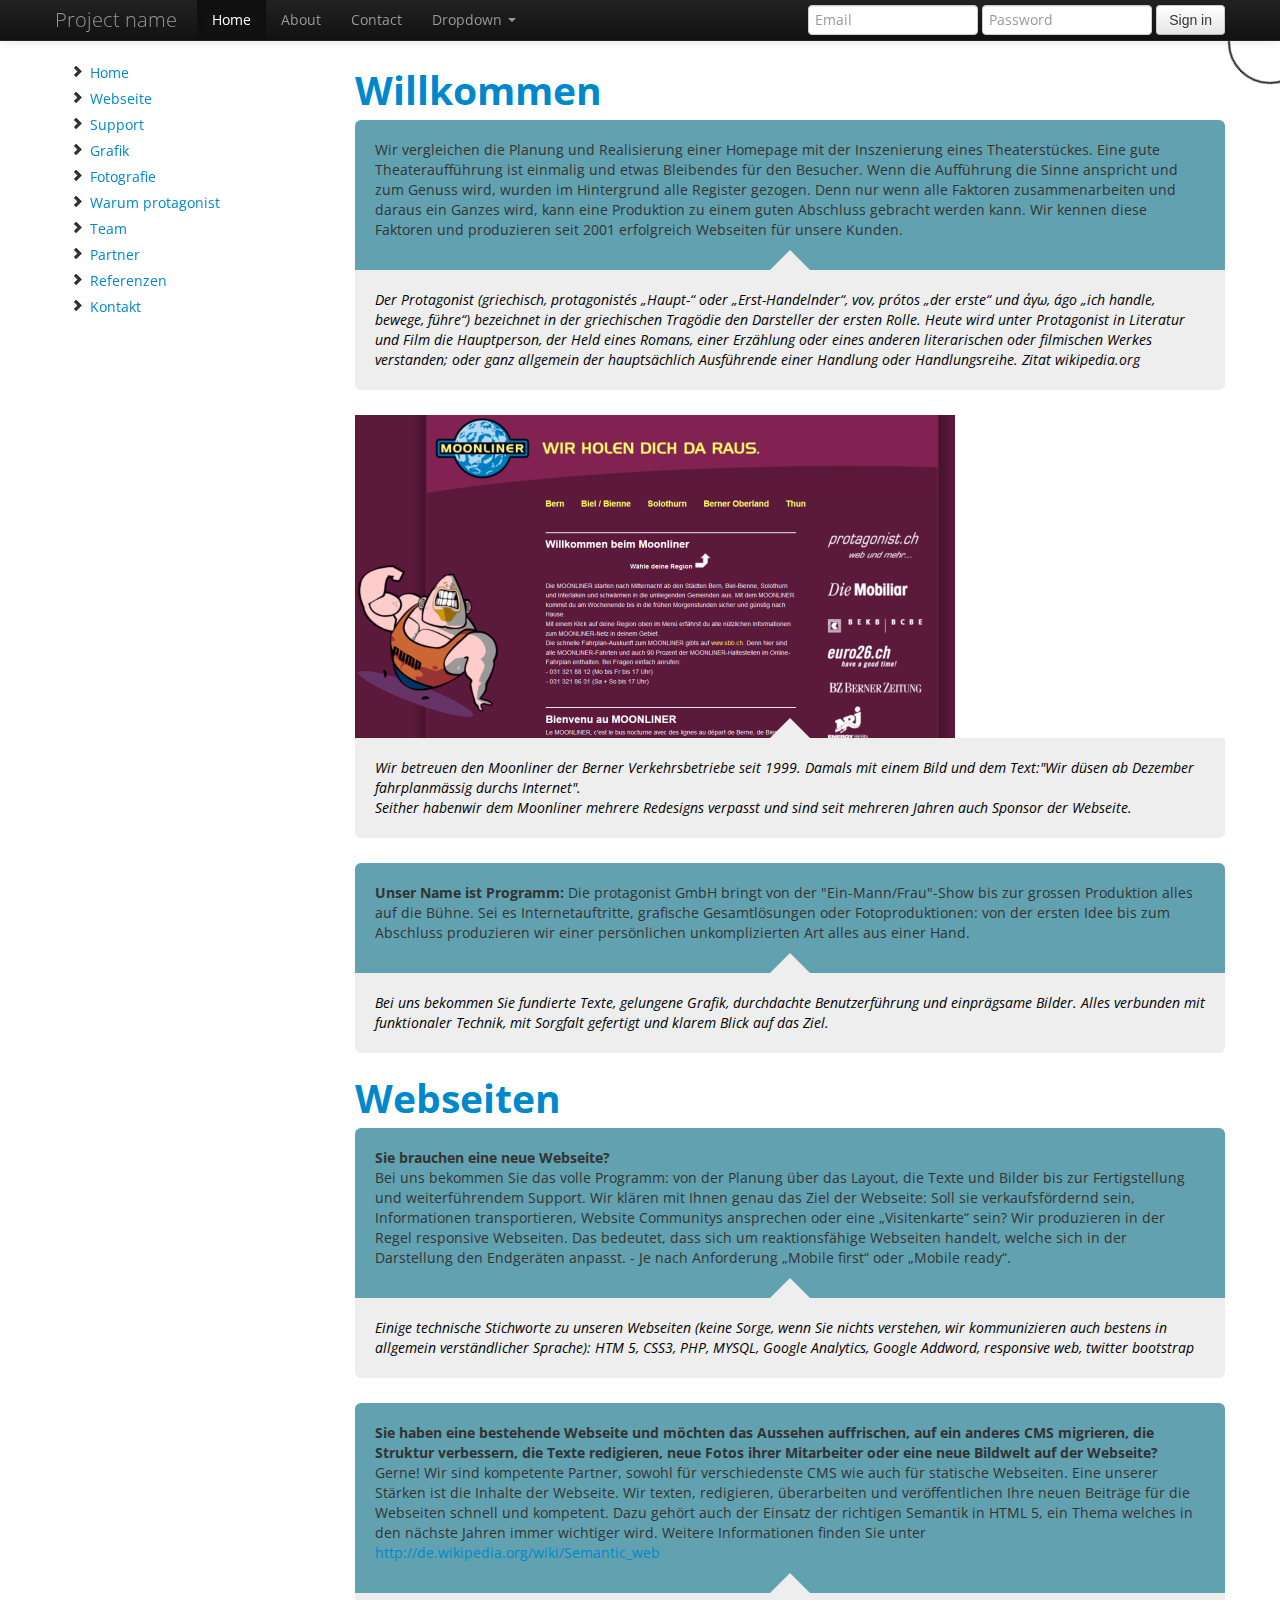
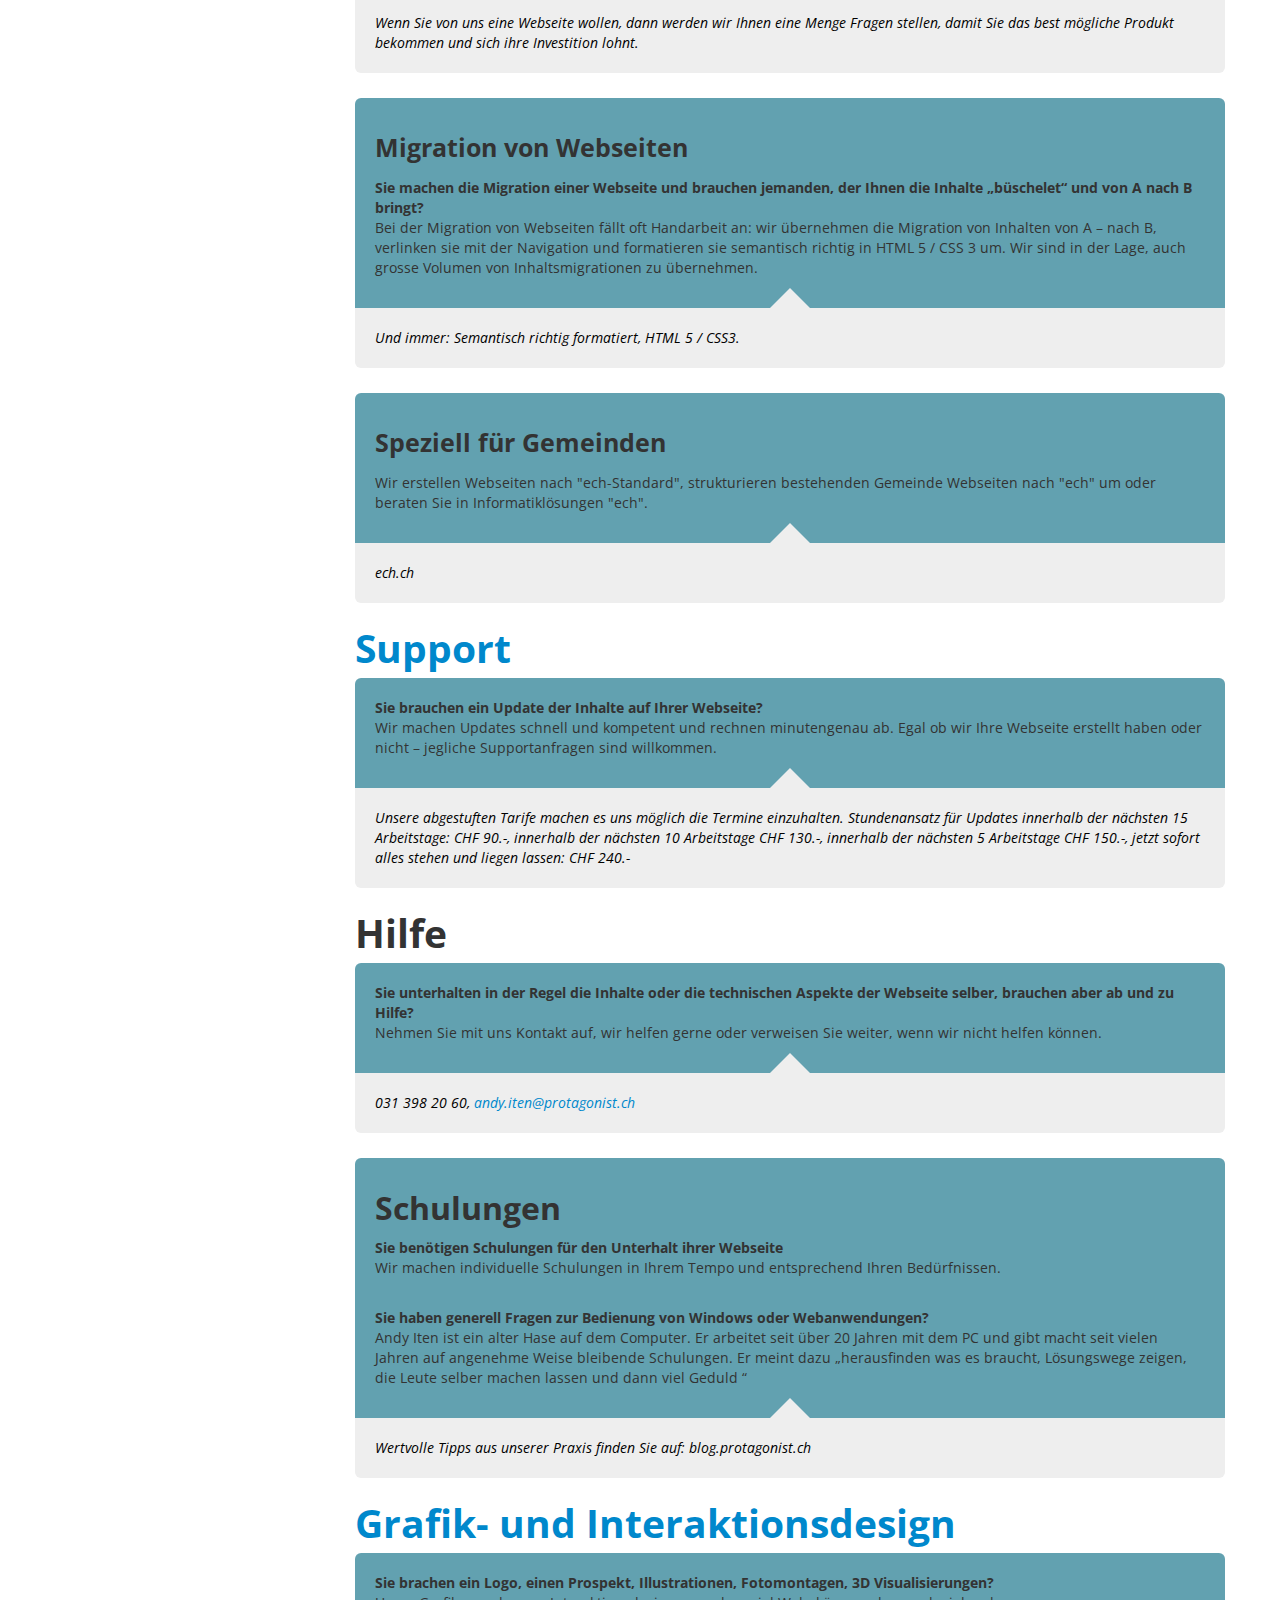
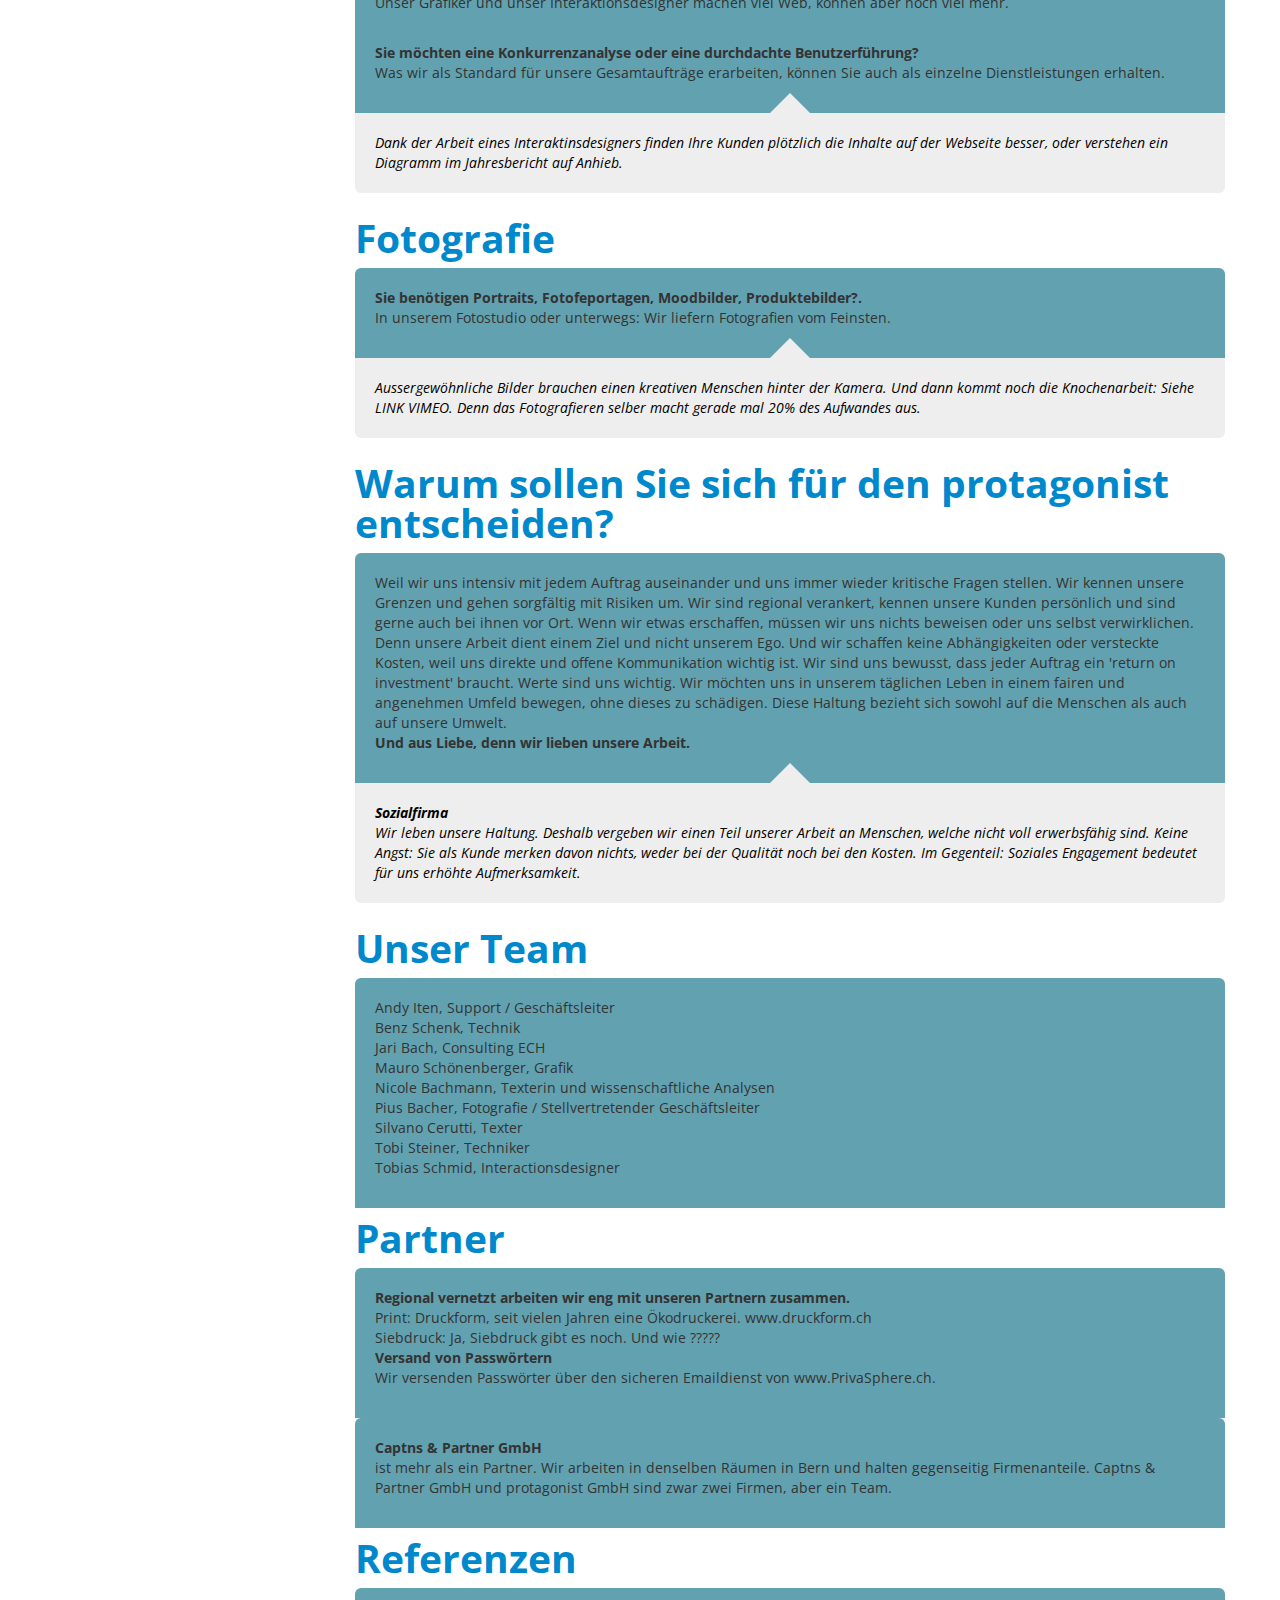
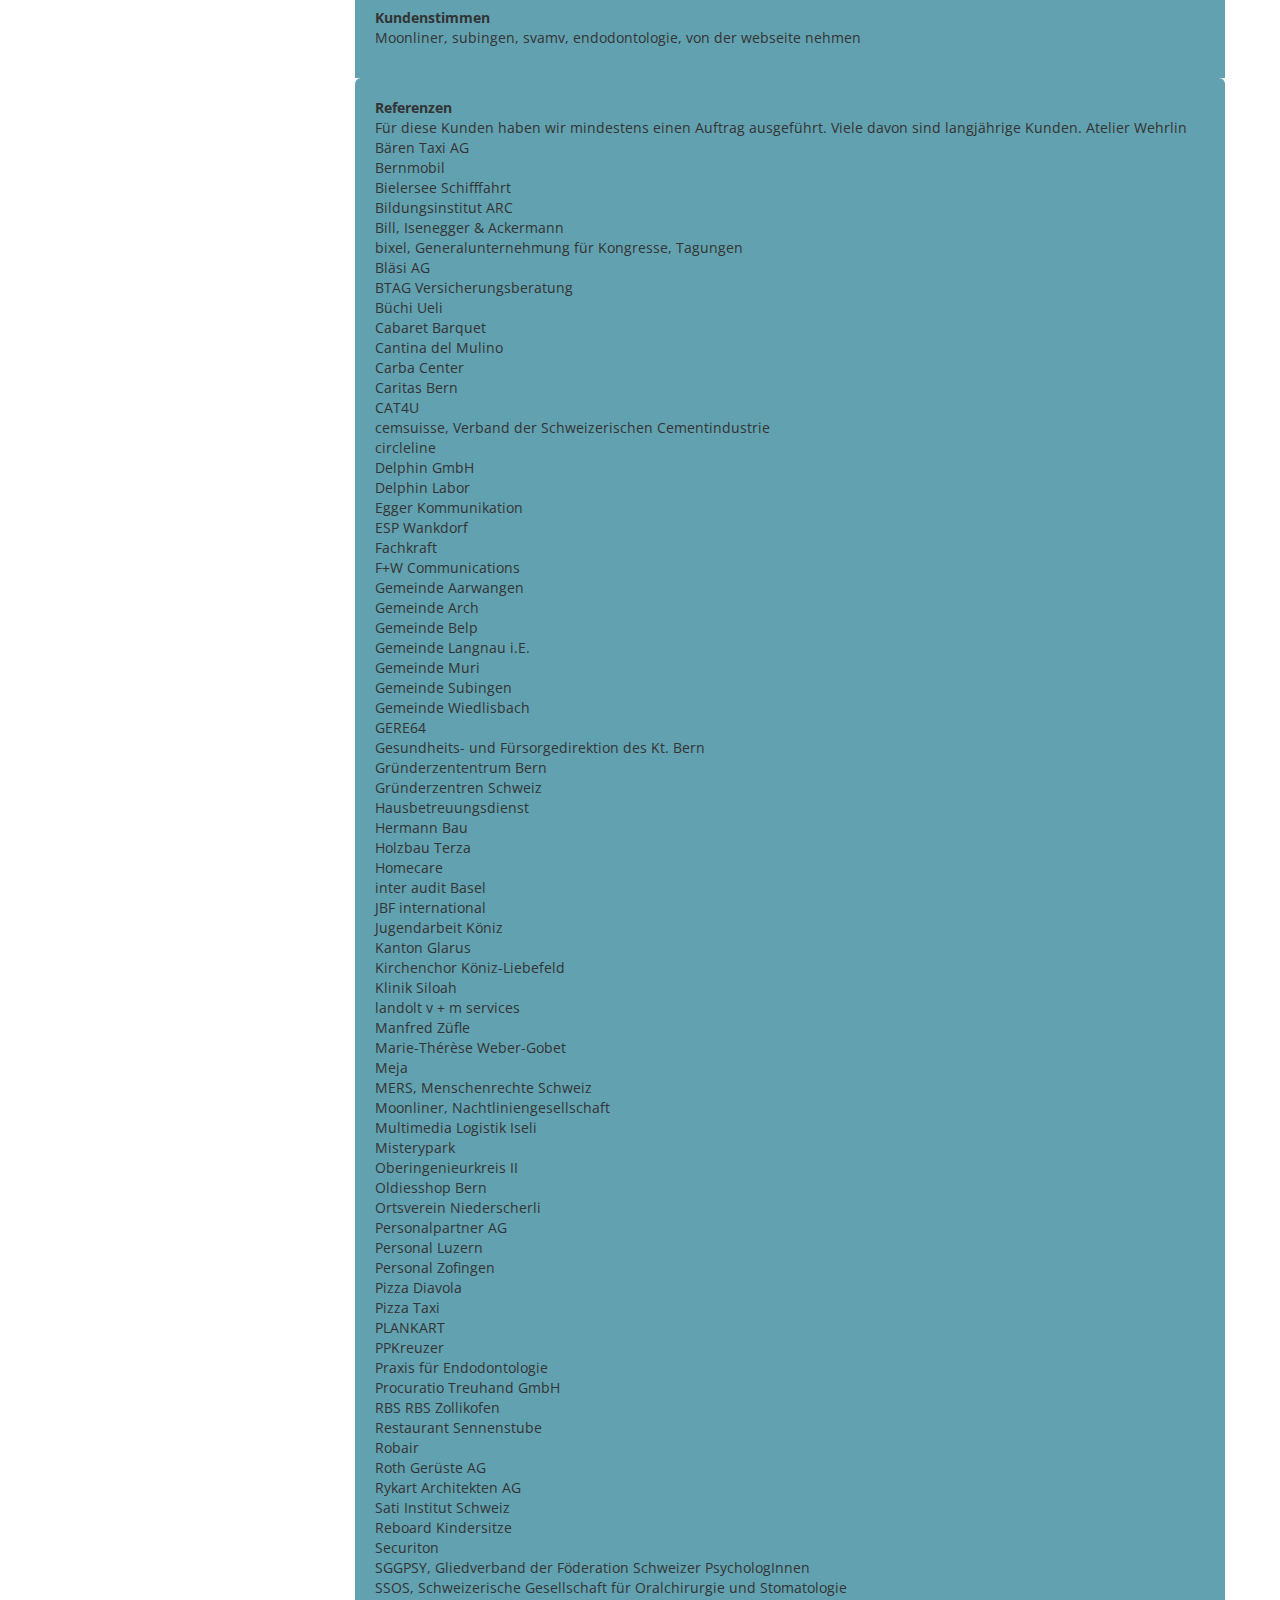
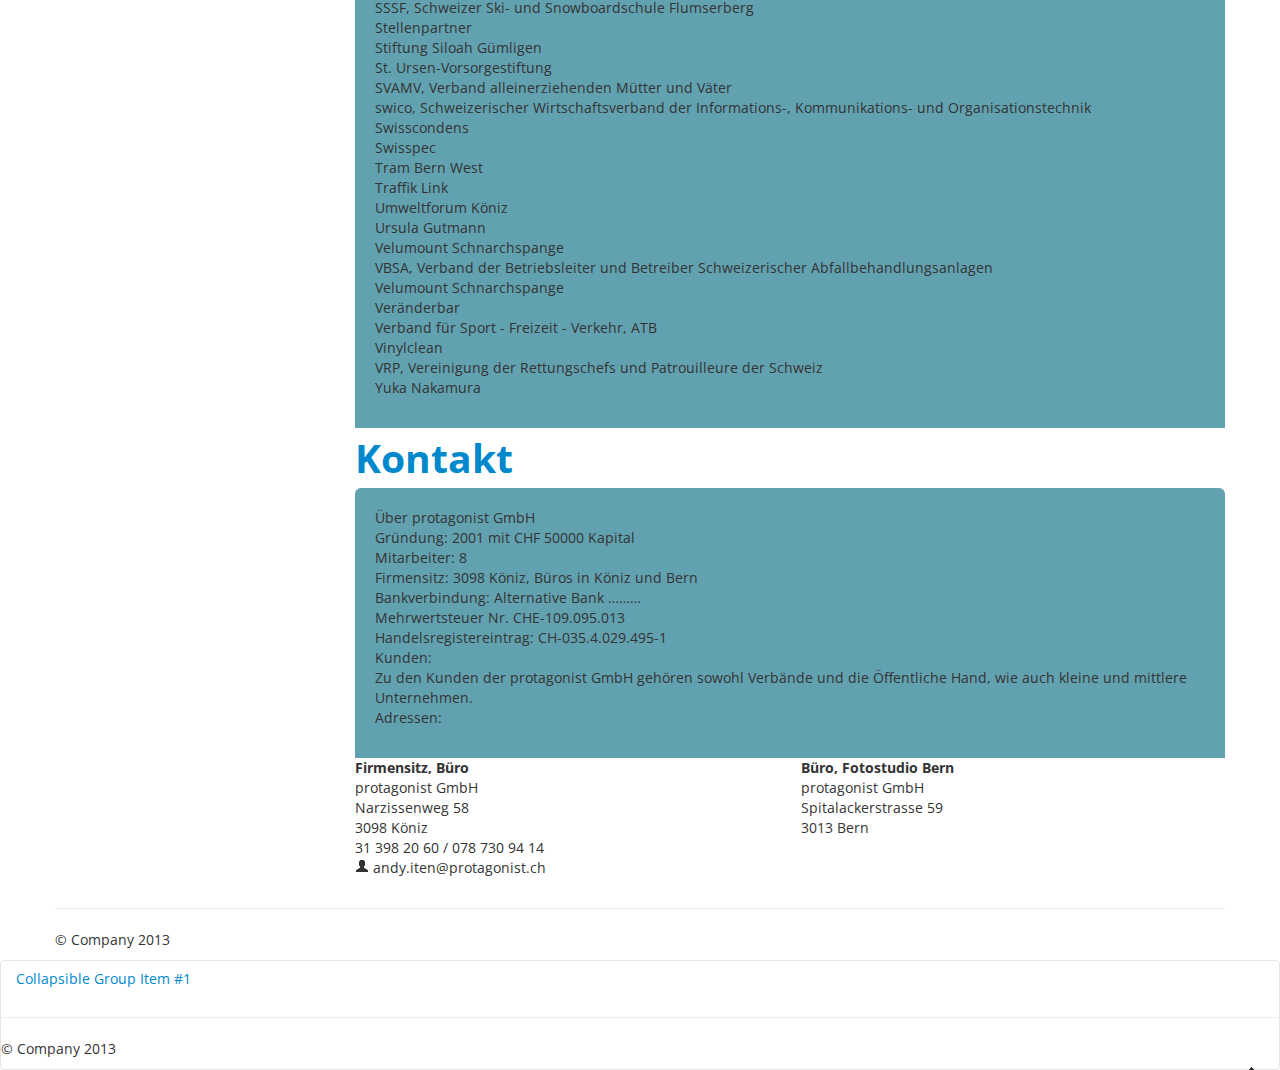
==== commit 87cb8519: "Signed-off-by: protagonistAndy <andy.iten@protagonist.ch>" ====
--- a/_index_preview.html
+++ b/_index_preview.html
@@ -77,7 +77,7 @@
           <ul class="nav nav-list affix">
             <li><a href="#home"><i class="icon-chevron-right"></i> Home</a></li>
             <li><a href="#webseiten"><i class="icon-chevron-right"></i> Webseite</a></li>
-            <li><a href="#support"><i class="icon-chevron-right"></i> Button Support</a></li>
+            <li><a href="#support"><i class="icon-chevron-right"></i> Support</a></li>
                      <li><a href="#grafik"><i class="icon-chevron-right"></i> Grafik</a></li>
             <li><a href="#fotografie"><i class="icon-chevron-right"></i> Fotografie</a></li>
             <li><a href="#warum_protagoniost"><i class="icon-chevron-right"></i> Warum protagonist</a></li>
@@ -103,7 +103,16 @@
   Heute wird unter Protagonist in Literatur und Film die Hauptperson, der Held eines Romans, einer Erzählung oder eines anderen literarischen oder filmischen Werkes verstanden; oder ganz allgemein der hauptsächlich Ausführende einer Handlung oder Handlungsreihe.
   Zitat wikipedia.org
   	</p>
-  </div>
+	
+	
+	  </div>
+
+<img src="img/moonliner.png" width="600" height="323" alt="moonliner Bild" /><br />
+
+<div class="protago-main3">
+                  <p>Wir betreuen den Moonliner der Berner Verkehrsbetriebe seit 1999. Damals mit einem Bild und dem Text:"Wir düsen ab Dezember fahrplanmässig durchs Internet".<br /> Seither habenwir dem Moonliner mehrere Redesigns verpasst und sind seit mehreren Jahren auch Sponsor der Webseite. 
+  	</p>
+</div>
 
 
         <div class="protago-main2">
@@ -373,12 +382,8 @@
                 Narzissenweg 58<br />
                 3098 Köniz<br />
 				31 398 20 60 / 078 730 94 14<br />
-				<li>
-<i class="icon-user"></i>
-icon-user
-</li>
-				andy.iten@protagonist.ch
-
+			
+				<i class="icon-user"></i> andy.iten@protagonist.ch
               </p>
          </div>
           <div class="span6">
